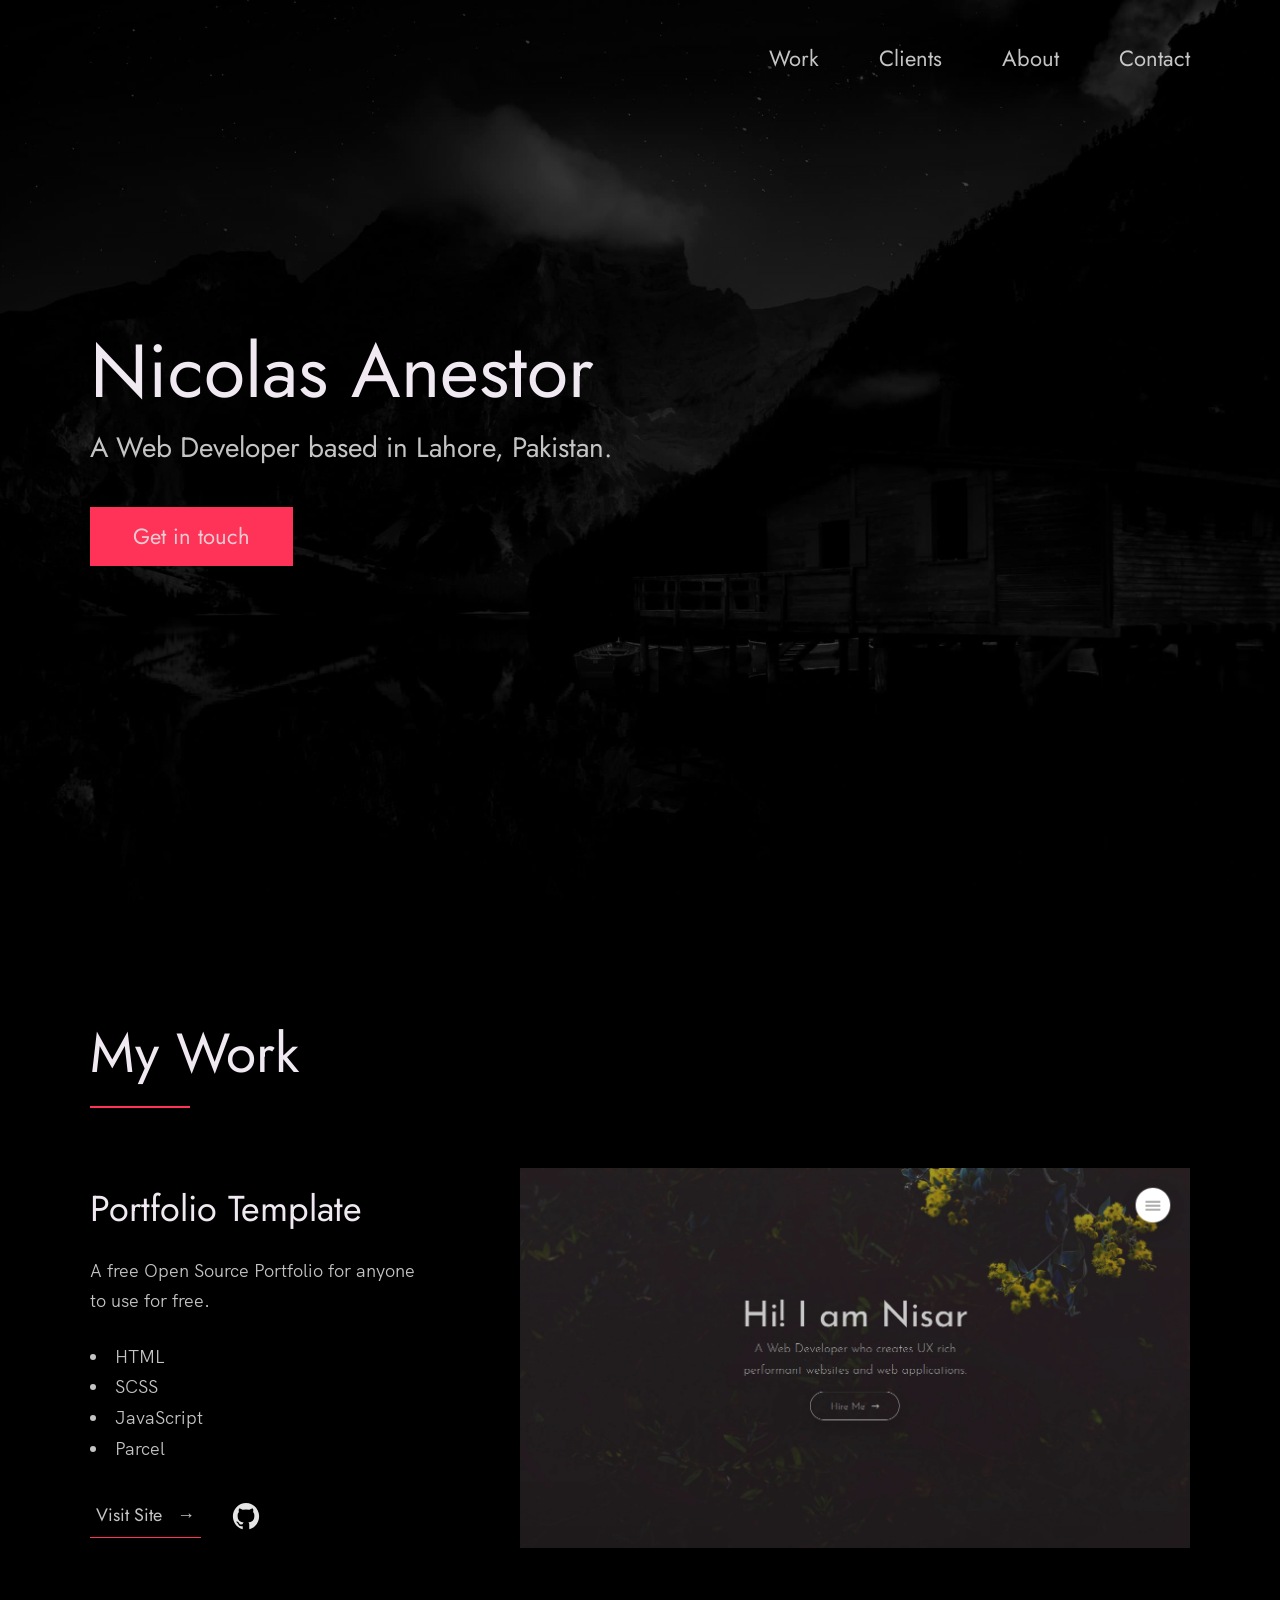
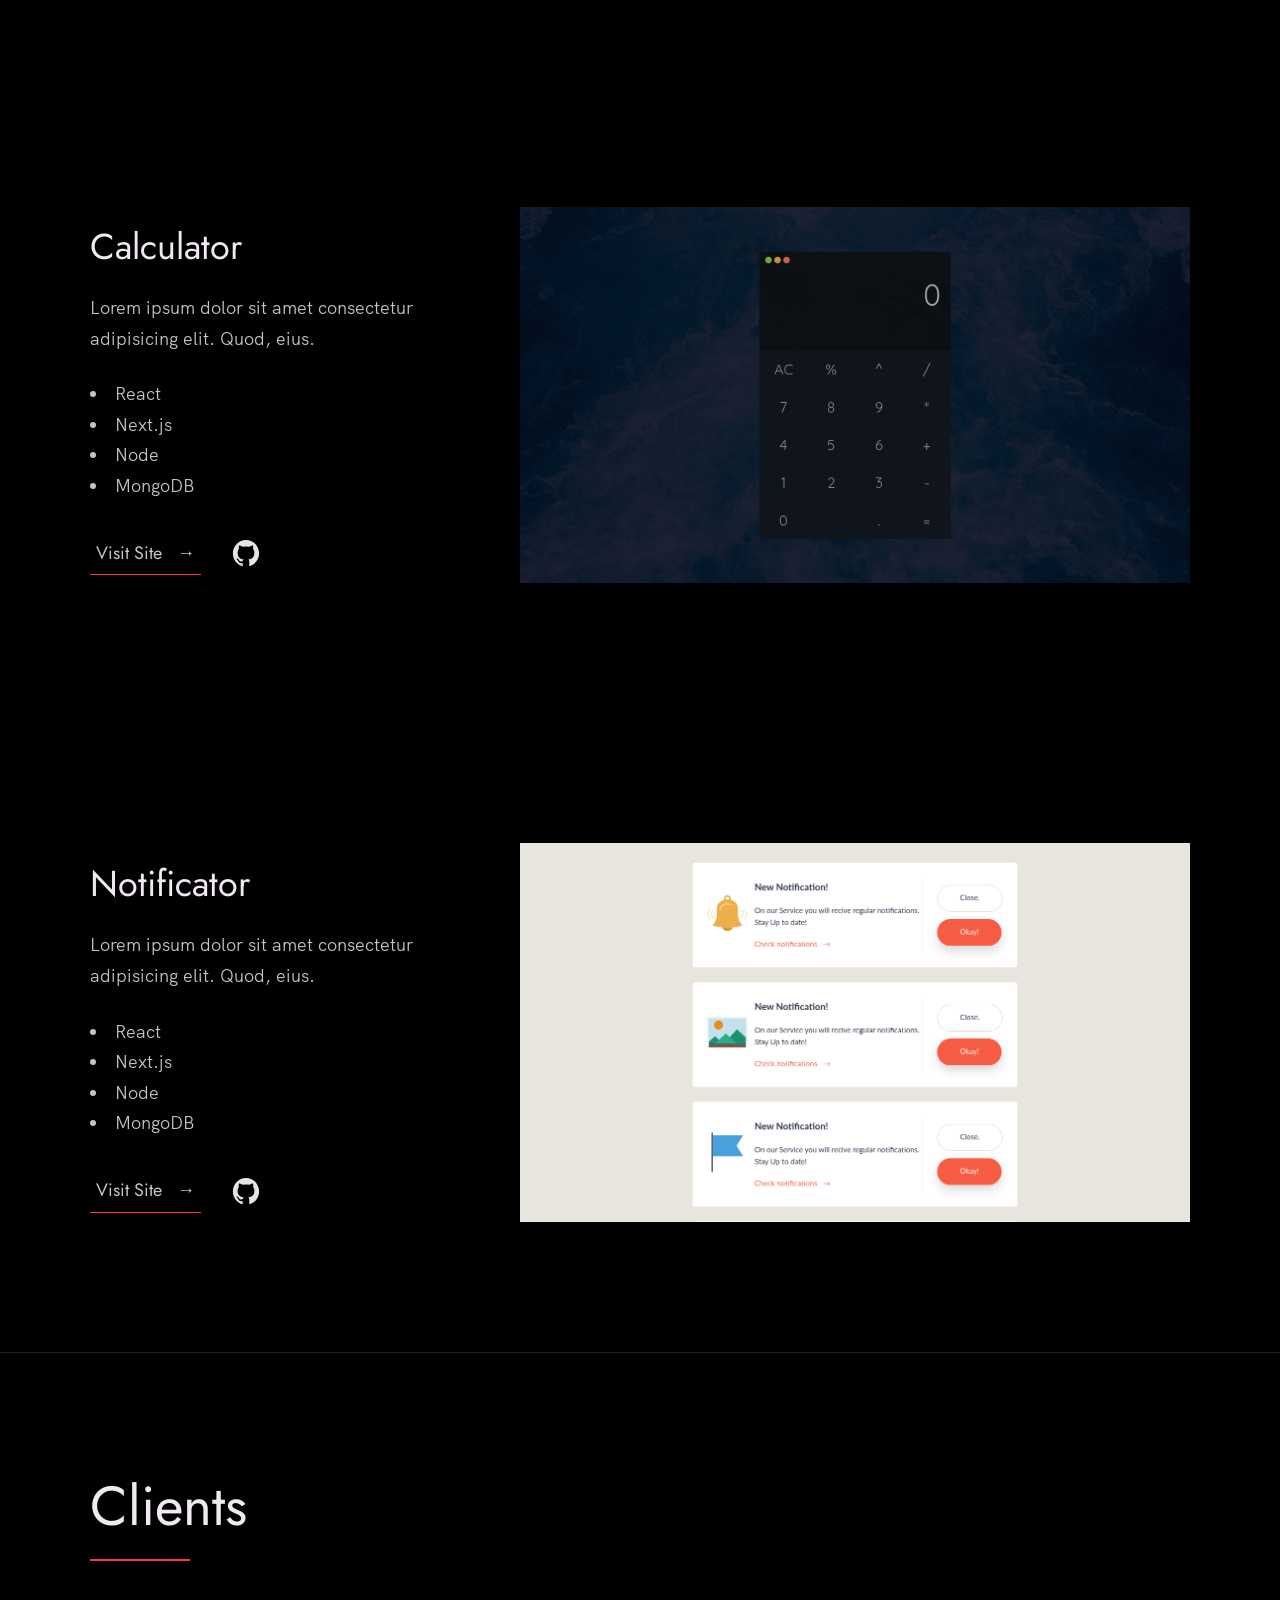
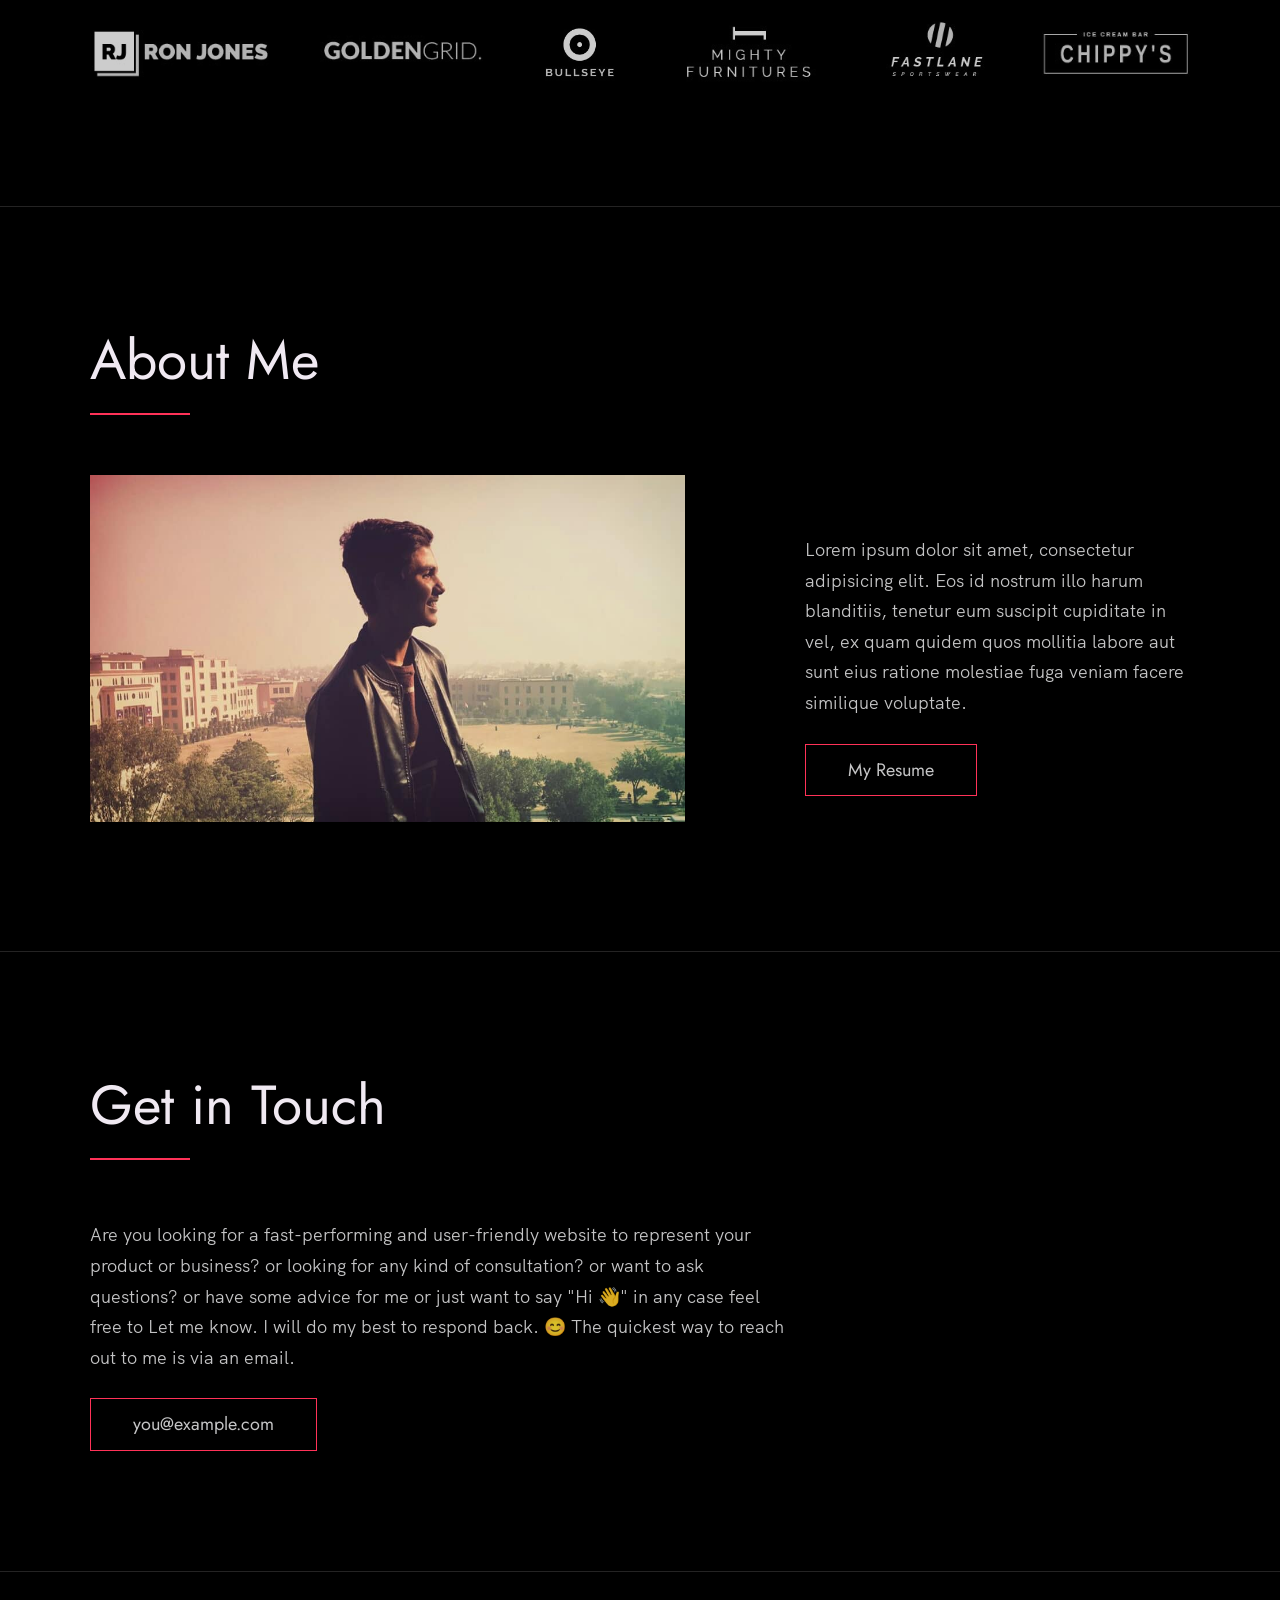
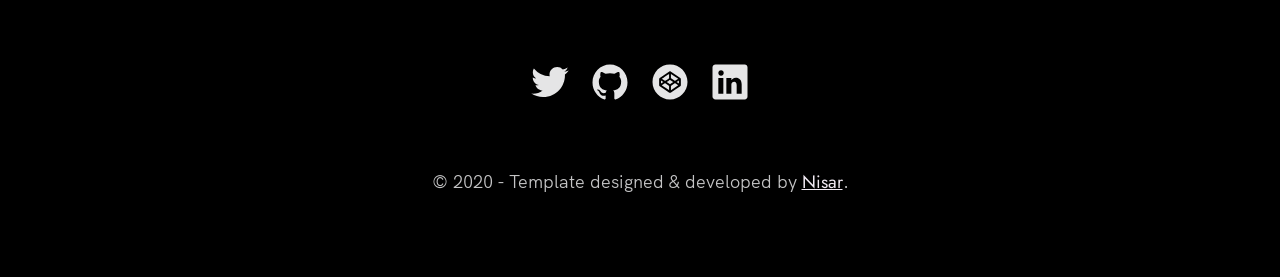
==== index.html @ 04f6dfa4 "Update index.html" ====
<!-- 
  Hello 😊.

  This template is designed and developed by Nisar Hassan Naqvi
  for anyone to use for free or customize the way they like.

  Github Repo: https://github.com/nisarhassan12/portfolio-template/
  My Website: https://nisar.dev

  For business & inquires, contact me => syednisarhassan12@gmail.com
-->

<!--
  Follow the instructions written in comments to create your stunning portfolio
-->

<!DOCTYPE html>
<html lang="en">

<head>
  <meta charset="UTF-8" />
  <meta name="viewport" content="width=device-width, initial-scale=1.0" />
  <link rel="shortcut icon" type="image/png" href="./images/favicon.png" />

  <!-- Put your site title here -->
  <title>
    Nicolas Anestor (AstroFox) | A Web Developer based in Lahore, Pakistan.
  </title>

  <meta name="description" content="Add small description of yourslef.">
  <!-- Add some coding keywords below, Ex: (React, CSS etc) -->
  <meta name="keywords" content="Put your name, skills and some coding keywords" />
  <link rel="stylesheet" href="index.css" />
</head>

<body>

  <!-- ***** Header ***** -->

  <header class="header" role="banner" id="top">
    <div class="row">
      <nav class="nav" role="navigation">
        <ul class="nav__items">
          <li class="nav__item"><a href="#work" class="nav__link">Work</a></li>
          <li class="nav__item"><a href="#clients" class="nav__link">Clients</a></li>
          <li class="nav__item">
            <a href="#about" class="nav__link">About</a>
          </li>
          <li class="nav__item">
            <a href="#contact" class="nav__link">Contact</a>
          </li>
        </ul>
      </nav>
    </div>
    <div class="header__text-box row">
      <div class="header__text">
        <h1 class="heading-primary">
          <!-- Replace the following name with your name -->
          <span>Nicolas Anestor</span>
        </h1>
        <!-- Put a small paragraph about yourself -->
        <p>A Web Developer based in Lahore, Pakistan.</p>
        <a href="#contact" class="btn btn--pink">Get in touch</a>
      </div>
    </div>
  </header>

  <main role="main">

    <!-- ***** Work ***** -->

    <section class="work" id="work">
      <div class="row">
        <h2>My Work</h2>
        <div class="work__boxes">

          <!-- Each div with the work__box class is a project. -->

          <div class="work__box">
            <div class="work__text">
              <h3>Portfolio Template</h3>
              <p>
                A free Open Source Portfolio for anyone to use for free.
              </p>
              <ul class="work__list">
                <li>HTML</li>
                <li>SCSS</li>
                <li>JavaScript</li>
                <li>Parcel</li>
              </ul>

              <div class="work__links">
                <a href="https://nisar.surge.sh" target="_blank" class="link__text">
                  Visit Site <span>&rarr;</span>
                </a>
                <a href="https://github.com/nisarhassan12/portfolio" title="View Source Code" target="_blank">
                  <img src="./images/github.svg" class="work__code" alt="GitHub">
                </a>
              </div>
            </div>
            <div class="work__image-box">
              <img src="./images/project-1.png" class="work__image" alt="Project 1" />
            </div>
          </div>

          <div class="work__box">
            <div class="work__text">
              <h3>Calculator</h3>
              <p>
                Lorem ipsum dolor sit amet consectetur adipisicing elit. Quod,
                eius.
              </p>
              <ul class="work__list">
                <li>React</li>
                <li>Next.js</li>
                <li>Node</li>
                <li>MongoDB</li>
              </ul>

              <div class="work__links">
                <a href="#" class="link__text">
                  Visit Site <span>&rarr;</span>
                </a>
                <a href="#">
                  <img src="./images/github.svg" class="work__code" title="View Source Code" alt="GitHub">
                </a>
              </div>
            </div>
            <div class="work__image-box">
              <img src="./images/project-2.png" class="work__image" alt="Project 1" />
            </div>
          </div>

          <div class="work__box">
            <div class="work__text">
              <h3>Notificator</h3>
              <p>
                Lorem ipsum dolor sit amet consectetur adipisicing elit. Quod,
                eius.
              </p>
              <ul class="work__list">
                <li>React</li>
                <li>Next.js</li>
                <li>Node</li>
                <li>MongoDB</li>
              </ul>

              <div class="work__links">
                <a href="#" class="link__text">
                  Visit Site <span>&rarr;</span>
                </a>
                <a href="#">
                  <img src="./images/github.svg" class="work__code" title="View Source Code" alt="GitHub">
                </a>
              </div>
            </div>
            <div class="work__image-box">
              <img src="./images/project-3.png" class="work__image" alt="Project 3" />
            </div>
          </div>
        </div>
      </div>
    </section>

    <!-- ***** Clients ***** -->

    <section class="client" id="clients">
      <div class="row">
        <h2>Clients</h2>
        <div class="client__logos">
          <!-- Add logos of the clients or companies you'have worked with. -->
          <img src="./images/ronjones.png" class="client__logo" alt="Company 2" />
          <img src="./images/goldengrid.png" class="client__logo" alt="Company 3" />
          <img src="./images/bullseye.png" class="client__logo" alt="Company 1" />
          <img src="./images/mighty-furnitures.png" class="client__logo" alt="Company 1" />
          <img src="./images/fastlane.png" class="client__logo" alt="Company 3" />
          <img src="./images/chippy.png" class="client__logo" alt="Company 1" />
        </div>
      </div>
    </section>

    <!-- ***** About ***** -->

    <section class="about" id="about">
      <div class="row">
        <h2>About Me</h2>
        <div class="about__content">
          <div class="about__text">
            <!-- Replace the below paragraph with info about yourself -->
            <p>
              Lorem ipsum dolor sit amet, consectetur adipisicing elit. Eos id
              nostrum illo harum blanditiis, tenetur eum suscipit cupiditate
              in vel, ex quam quidem quos mollitia labore aut sunt eius
              ratione molestiae fuga veniam facere similique voluptate.
            </p>
            <!-- Provide a link to your resume -->
            <a href="#" class="btn">My Resume</a>
          </div>

          <div class="about__photo-container">
            <!-- Add a nice photo of yourself -->
            <img class="about__photo" src="./images/syed-ali-hussnain.jpg" alt="" />
          </div>
        </div>
      </div>
    </section>
  </main>

  <!-- ***** Contact ***** -->

  <section class="contact" id="contact">
    <div class="row">
      <h2>Get in Touch</h2>
      <div class="contact__info">
        <p>
          Are you looking for a fast-performing and user-friendly website to
          represent your product or business? or looking for any kind of
          consultation? or want to ask questions? or have some advice for me
          or just want to say "Hi 👋" in any case feel free to Let me know. I
          will do my best to respond back. 😊 The quickest way to reach out to
          me is via an email.
        </p>
        <!-- Replace the email with yours -->
        <a href="mailto:you@example.com" class="btn">you@example.com</a>
      </div>
    </div>
  </section>

  <!-- ***** Footer ***** -->

  <footer role="contentinfo" class="footer">
    <div class="row">
      <!-- Update the links to point to your accounts -->
      <ul class="footer__social-links">
        <li class="footer__social-link-item">
          <a href="https://twitter.com/nisarhassan12/" title="Link to Twitter Profile">
            <img src="./images/twitter.svg" class="footer__social-image" alt="Twitter">
          </a>
        </li>
        <li class="footer__social-link-item">
          <a href="https://github.com/nisarhassan12/" title="Link to Github Profile">
            <img src="./images/github.svg" class="footer__social-image" alt="Github">
          </a>
        </li>
        <li class="footer__social-link-item">
          <a href="https://codepen.io/nisar_hassan" title="Link to Codepen Profile">
            <img src="./images/codepen.svg" class="footer__social-image" alt="Codepen">
          </a>
        </li>
        <li class="footer__social-link-item">
          <a href=https://www.linkedin.com/in/nisar-hassan-naqvi-413466199/">
            <img src="./images/linkedin.svg" title="Link to Linkedin Profile" class="footer__social-image" alt="Linkedin">
          </a>
        </li>
      </ul>

      <!-- If you give me some credit by keeping the below paragraph, will be huge for me 😊 Thanks. -->
      <p>
        &copy; 2020 - Template designed & developed by <a href="https://nisar.dev" class="link">Nisar</a>.
      </p>
      <div class="footer__github-buttons">
        <iframe
          src="https://ghbtns.com/github-btn.html?user=nisarhassan12&repo=portfolio-template&type=watch&count=true"
          frameborder="0" scrolling="0" width="170" height="20" title="Watch Portfolio Template on GitHub">
        </iframe>
      </div>
    </div>
  </footer>

  <a href="#top" class="back-to-top" title="Back to Top">
    <img src="./images/arrow-up.svg" alt="Back to Top" class="back-to-top__image"/>
  </a>
  <script src="./index.js"></script>
</body>

</html>
---- index.css ----
/* --------------------------------------- */
/* ----- Basic Setup ----- */
/* --------------------------------------- */

@font-face {
    font-family: 'Hk Grotesk';
    font-style: normal;
    font-weight: 400;
    src: url('./fonts/HKGrotesk-Regular.woff') format('woff');
}

@font-face {
    font-family: 'Jost';
    font-style: normal;
    font-weight: 400;
    src: url('./fonts/Jost-Regular.ttf') format('woff');
}

* {
    margin: 0;
    padding: 0;
    box-sizing: inherit;
}

:root {
    --font-size-small: 1.8rem;
    --font-size-normal: 2.2rem;
    --font-size-medium: 2.8rem;
    --font-size-medium-1: 3.6rem;
    --font-size-large: 5.5rem;
    --font-size-huge: 7.5rem;
    --font-stack: 'Hk Grotesk', sans-serif;

    --line-height-normal: 1.7;
    --line-height-small: 1.2;

    --black: #000;
    --pink: #ff3258;
    --white: #f0e9f2;
    --white-1: #e5e5e6da;


    --container-max-width: 1180px;
    --container-normal-width: 800px;
    --container-medium-width: 700px; 
    --container-small-width: 500px;

    --gutter-huge: 12rem;
    --gutter-medium: 6rem;
    --gutter-normal: 3rem;
    --gutter-small-1: 2.5rem;
    --gutter-small: 2rem;

    --border-light: 1px solid rgb(36, 35, 35);
}

html {
    font-size: 62.5%; /* (16/10)*100 = 62.5% => 1rem = 10px */
    box-sizing: border-box;
    scroll-behavior: smooth;
}

@media(max-width: 1000px) {
    html {
        font-size: 52%;
    }
}

body {
    font-size: var(--font-size-small);
    font-family: var(--font-stack);
    font-weight: 400;
    color: var(--white-1);
    line-height: var(--line-height-normal);
    background: var(--black);
    overflow-x: hidden;
}

.row {
    max-width: var(--container-max-width);
    margin: 0 auto;
}

@media(max-width: 1340px) {
    .row {
        max-width: 1100px;
    }
}

@media(max-width: 1240px) {
    .row {
        padding: 0 var(--gutter-medium);
    }
}

@media(max-width: 600px) {
    .row {
        padding: 0 var(--gutter-normal);
    }
}

@media(max-width: 600px) {
    .row {
        padding: 0 var(--gutter-small);
    }
}

section {
    padding: var(--gutter-huge) 0;
    border-bottom: var(--border-light);
}

img {
    object-fit: contain;
    max-width: 100%;
}

/* --------------------------------------- */
/* ----- Headlines and Paragraphs ----- */
/* --------------------------------------- */

h1,
h2,
h3 {
    font-family: 'Jost', sans-serif;
    font-weight: 400;
    line-height: var(--line-height-small);
    color: var(--white);
}

.heading-primary {
    line-height: 1;
    font-size: var(--font-size-huge);
    font-weight: 400;
}

@media(max-width: 900px) {
    .heading-primary {
        font-size: 6.5rem;
    }
}

h2 {
    font-size: var(--font-size-large);
    margin-bottom: var(--gutter-medium);
}

h2::after {
    content: '';
    display: block;
    height: 2px;
    width: 10rem;
    background: var(--pink);
    margin: var(--gutter-small) 0;
}

h3 {
    font-size: var(--font-size-medium-1);
    margin-bottom: var(--gutter-small);
}

@media(max-width: 500px) {
    .heading-primary {
        font-size: var(--font-size-large);
    }

    h2 {
        font-size: var(--font-size-medium-1);
    }

    h3 {
        font-size: var(--font-size-medium);
    }
}

p {
    margin: var(--gutter-small-1) 0;
}

@media(max-width: 900px) {
    p { 
        max-width: var(--container-small-width);
    }
}

/* --------------------------------------- */
/* ----- Buttons and Links ----- */
/* --------------------------------------- */

a {
    color: var(--white);
    font-weight: 400;
    font-family: 'Jost', sans-serif;
    transition: all .2s;
    outline: 2px solid transparent;
}

::-moz-focus-inner {
    border: 0;
}

button:focus,
a:focus {
    outline: 2px solid var(--pink);
}

body:not(.user-is-tabbing) button:focus,
body:not(.user-is-tabbing) a:focus {
    outline: none;
}

.link:hover {
    color: var(--pink);
}

.btn {
    position: relative;
    display: inline-block;
    padding: 1rem 4.2rem;
    text-decoration: none;
    color: inherit;
    border: 1px solid  var(--pink);
    font-weight: 400;
}

.btn:focus {
    outline: none;
}

.btn::after {
    content: '';
    display: block;
    position: absolute;
    top: 0;
    left: 0;
    right: 100%;
    background: var(--white);
    height: 100%;
    z-index: -1;
    transition: all 0.2s cubic-bezier(1, 0.68, 0.16, 0.9);
}

.btn:hover::after,
.btn:focus::after {
    right: 0;
    background: var(--pink);
}

.btn--pink {
    background: var(--pink);
    transition: all 0.2s;
}

.btn--pink::after {
    display: none;
}

.btn--pink:hover,
.btn--pink:focus {
    background: transparent;
}

.link__text {
    position: relative;
    display: inline-block;
    padding: .6rem;
    color: inherit;
    text-decoration: none;
    border-bottom: 1px solid var(--pink);
}

.link__text::after {
    content: '';
    display: block;
    position: absolute;
    top: 0;
    left: 0;
    right: 100%;
    background: var(--white);
    height: 100%;
    z-index: -1;
    transition: all 0.2s cubic-bezier(1, 0.68, 0.16, 0.9);
}

.link__text:focus {
    outline: none;
}

.link__text:hover::after,
.link__text:focus:after {
    right: 0;
    background: var(--pink);
}

.link__text span {
    padding-left: 1rem;
    font-family: sans-serif;
}

/* ----- Back to Top ----- */

.back-to-top {
    position: fixed;
    bottom: 4rem;
    right: 4rem;
    display: flex;
    justify-content: center;
    align-items: center;
    height: 5.5rem;
    width: 5.5rem;
    background-color: var(--pink);
    border-radius: 50%;
    z-index: 10;
    visibility: hidden;
    transition: all .4s;
}

.back-to-top__image {
    height: 70%;
}

@media(max-width: 900px) {
    .back-to-top {
        right: 2rem;
    }
}

@media(max-width: 500px) {
    .back-to-top {
        right: 1rem;
    }
}

/* --------------------------------------- */
/* ----- Navigation ----- */
/* --------------------------------------- */

.nav {
    display: flex;
    justify-content: flex-end;
    padding: var(--gutter-normal) 0;
}

.nav__items {
    display: flex;
    list-style: none;
}

.nav__item:not(:last-child) {
    margin-right: var(--gutter-medium);
}

@media(max-width: 500px) {
    .nav {
        justify-content: center;
    }
}

@media(max-width: 400px) {
    .nav__item:not(:last-child) {
        margin-right: var(--gutter-normal);
    }
}

@media(max-width: 300px) {
    .nav {
        font-size: var(--font-size-small);
    }
}

.nav__link {
    position: relative;
    display: inline-block;
    padding: 1rem 0;
    text-decoration: none;
    color: inherit;
    transition: all .2s;
}

.nav__link::after {
    content: '';
    position: absolute;
    bottom: 0;
    left: 0;
    right: 100%;
    display: inline-block;
    height: 1rem;
    background: var(--white);
    transition: all 0.25s cubic-bezier(1, 0.68, 0.16, 0.9);
}

.nav__link:hover {
    color: var(--pink);
}

.nav__link:hover::after {
    right: 0;
    height: 2px;
    background: var(--pink);
}

/* --------------------------------------- */
/* ----- Header ----- */
/* --------------------------------------- */

.header {
    background: linear-gradient(rgba(0,0,0, .1), rgba(0,0,0, .4)), 
        url('./images/header.jpg');
    height: 100vh;
    background-size: cover;
    background-position: center;
    background-attachment: fixed;
    font-size: var(--font-size-normal);
}

.header__text {
    position: absolute;
    top: 50%;
    transform: translateY(-50%);
}

.header__text p {
    margin: 1.5rem 0 3.5rem;
    max-width: var(--container-medium-width);
    font-family: 'Jost', sans-serif;
    font-size: var(--font-size-medium);
}

@media(max-width: 500px) {
    .header {
        text-align: center;
    }

    .header__text p {
        transform: scale(.8);
    }
}

/* --------------------------------------- */
/* ----- Work ----- */
/* --------------------------------------- */

.work__box {
    display: flex;
    align-items: center;
}

@media(max-width: 900px) {
    .work__box {
        align-items: initial;
        flex-direction: column-reverse;
    }
}

.work__box:not(:last-child) {
    margin-bottom: 25rem;
}

@media(max-width: 500px) {
    .work__box:not(:last-child) {
        margin-bottom: 20rem;
    }
}

.work__links {
    display: flex;
    align-items: center;
}

.work__text {
    flex: 0 0 30%;
}

.work__list {
    /* list-style-type: square; */
    list-style-position: inside;
    margin-bottom: var(--gutter-normal);
}

.work__code {
    display: block;
    height: 3rem;
    margin-left: var(--gutter-normal);
    transition: all .3s;
}

.work__code:hover {
    transform: scale(1.2);
}

.work__image-box {
    margin-bottom: var(--gutter-normal);
}

@media(min-width: 901px) {
    .work__image-box {
        flex: 1;
        margin: 0 0 0 10rem;
    }
}

@media(max-width: 900px) {
    .work__code {
        height: 4rem;
    }
}

/* --------------------------------------- */
/* ----- Clients ----- */
/* --------------------------------------- */

.client__logos {
    display: flex;
    justify-content: space-between;
    filter: invert(100%) grayscale(100%) opacity(.8);
}

.client__logo {
    height: 6.5rem;
    max-width: 18rem;
}

@media(max-width: 1240px) {
    .client__logos {
        overflow-x: scroll;
        padding: var(--gutter-normal);
    }

    .client__logo:not(:last-of-type) {
        margin-right: var(--gutter-medium);
    }
}

/* --------------------------------------- */
/* ----- About ----- */
/* --------------------------------------- */

.about__content {
    display: flex;
    flex-direction: row-reverse;
    align-items: center;
}

@media(max-width: 900px) {
    .about__content {
        flex-direction: column-reverse;
        align-items: initial;
    }
}

.about__photo-container {
    margin-bottom: var(--gutter-normal);
}

@media(min-width: 901px) {
    .about__text {
        flex: 0 0 35%;
    }
    
    .about__photo-container {
        flex: 1;
        margin: 0 var(--gutter-huge) 0 0;
    }
}

/* --------------------------------------- */
/* ----- Contact ----- */
/* --------------------------------------- */

.contact__info {
    max-width: var(--container-medium-width);
}

/* --------------------------------------- */
/* ----- Footer ----- */
/* --------------------------------------- */

.footer {
    text-align: center;
    padding: var(--gutter-medium) 0 var(--gutter-normal);
}

.footer__social-links {
    display: flex;
    justify-content: center;
    padding: var(--gutter-normal) 0;
    list-style: none;
}

.footer__social-link-item:not(:last-of-type) {
    margin-right: var(--gutter-small);
}

.footer__social-image {
    height: 4rem;
}

.footer__github-buttons {
    display: flex;
    justify-content: center;
}

.footer__github-buttons iframe {
    height: 2.5rem;
    width: 84px;
    transform: translateY(3px);
}

@media(max-width: 500px) {
    .footer {
        padding: var(--gutter-medium) 0;
    } 
}
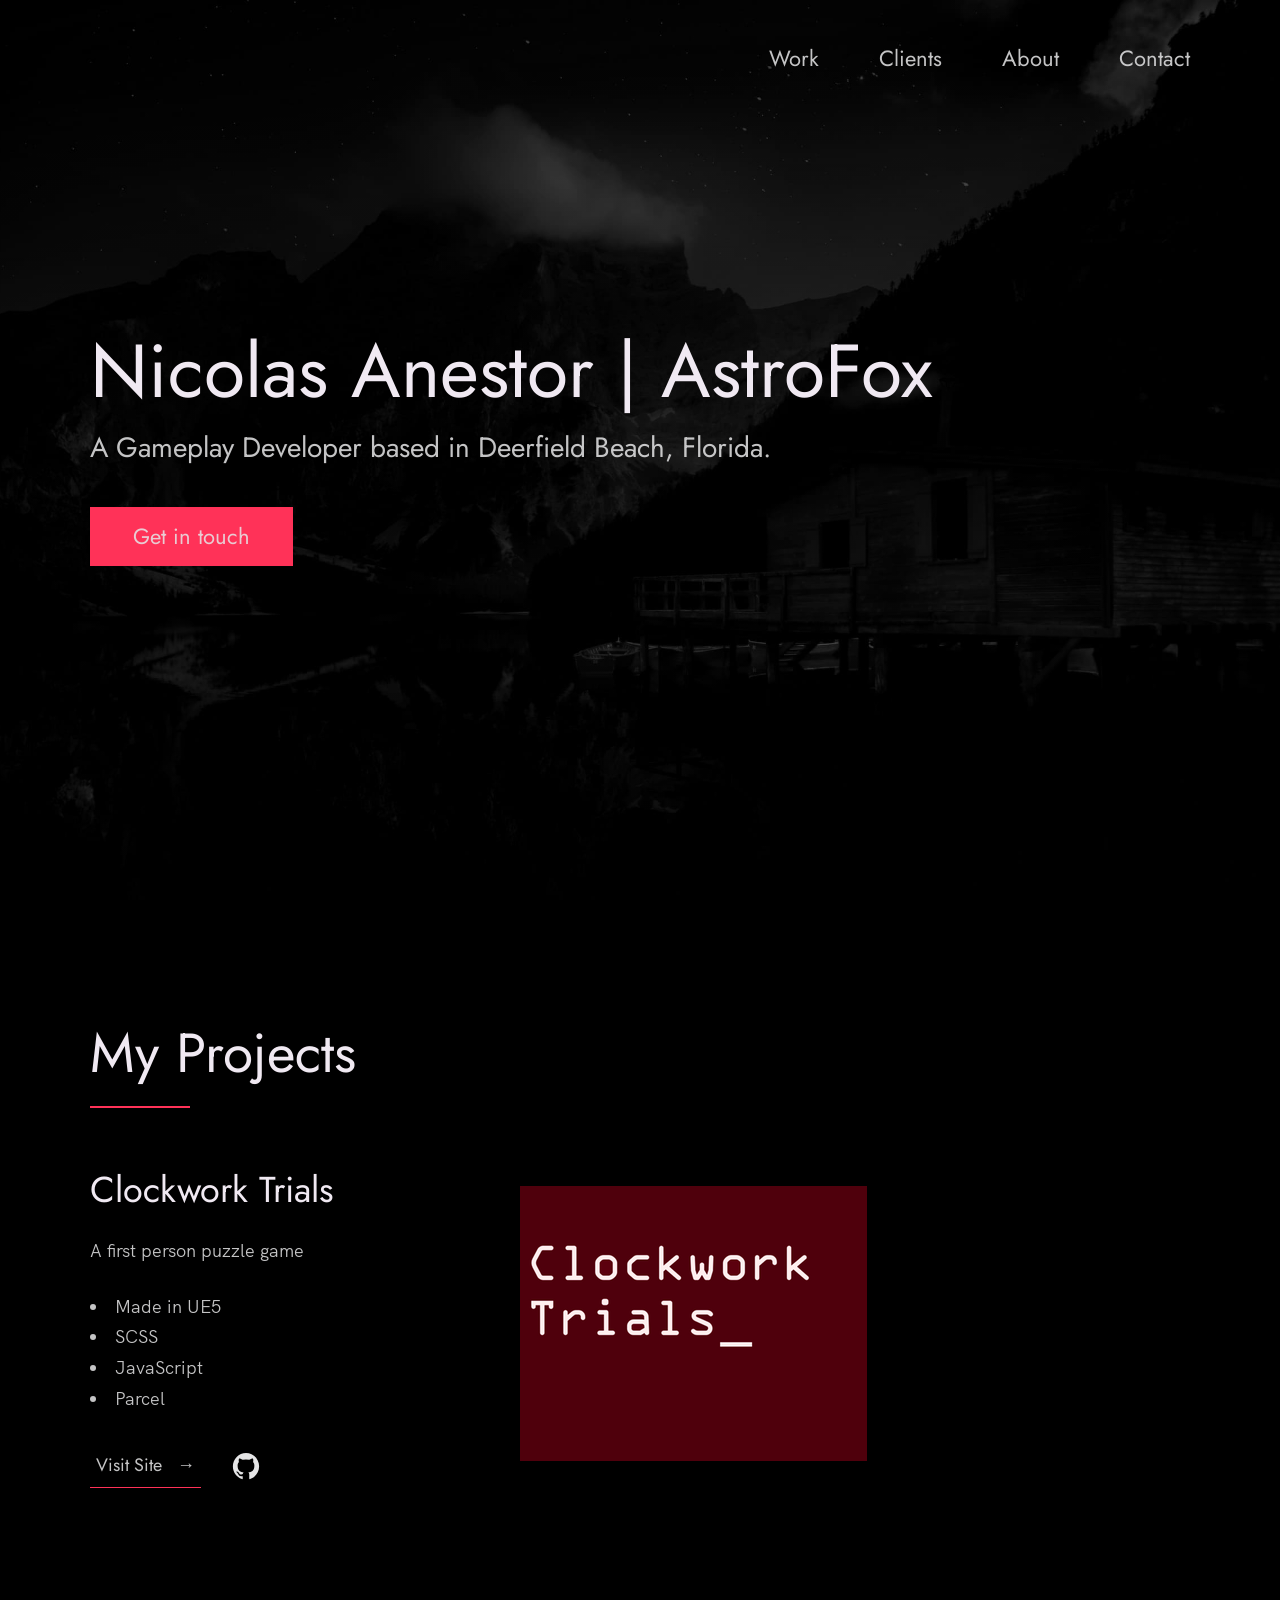
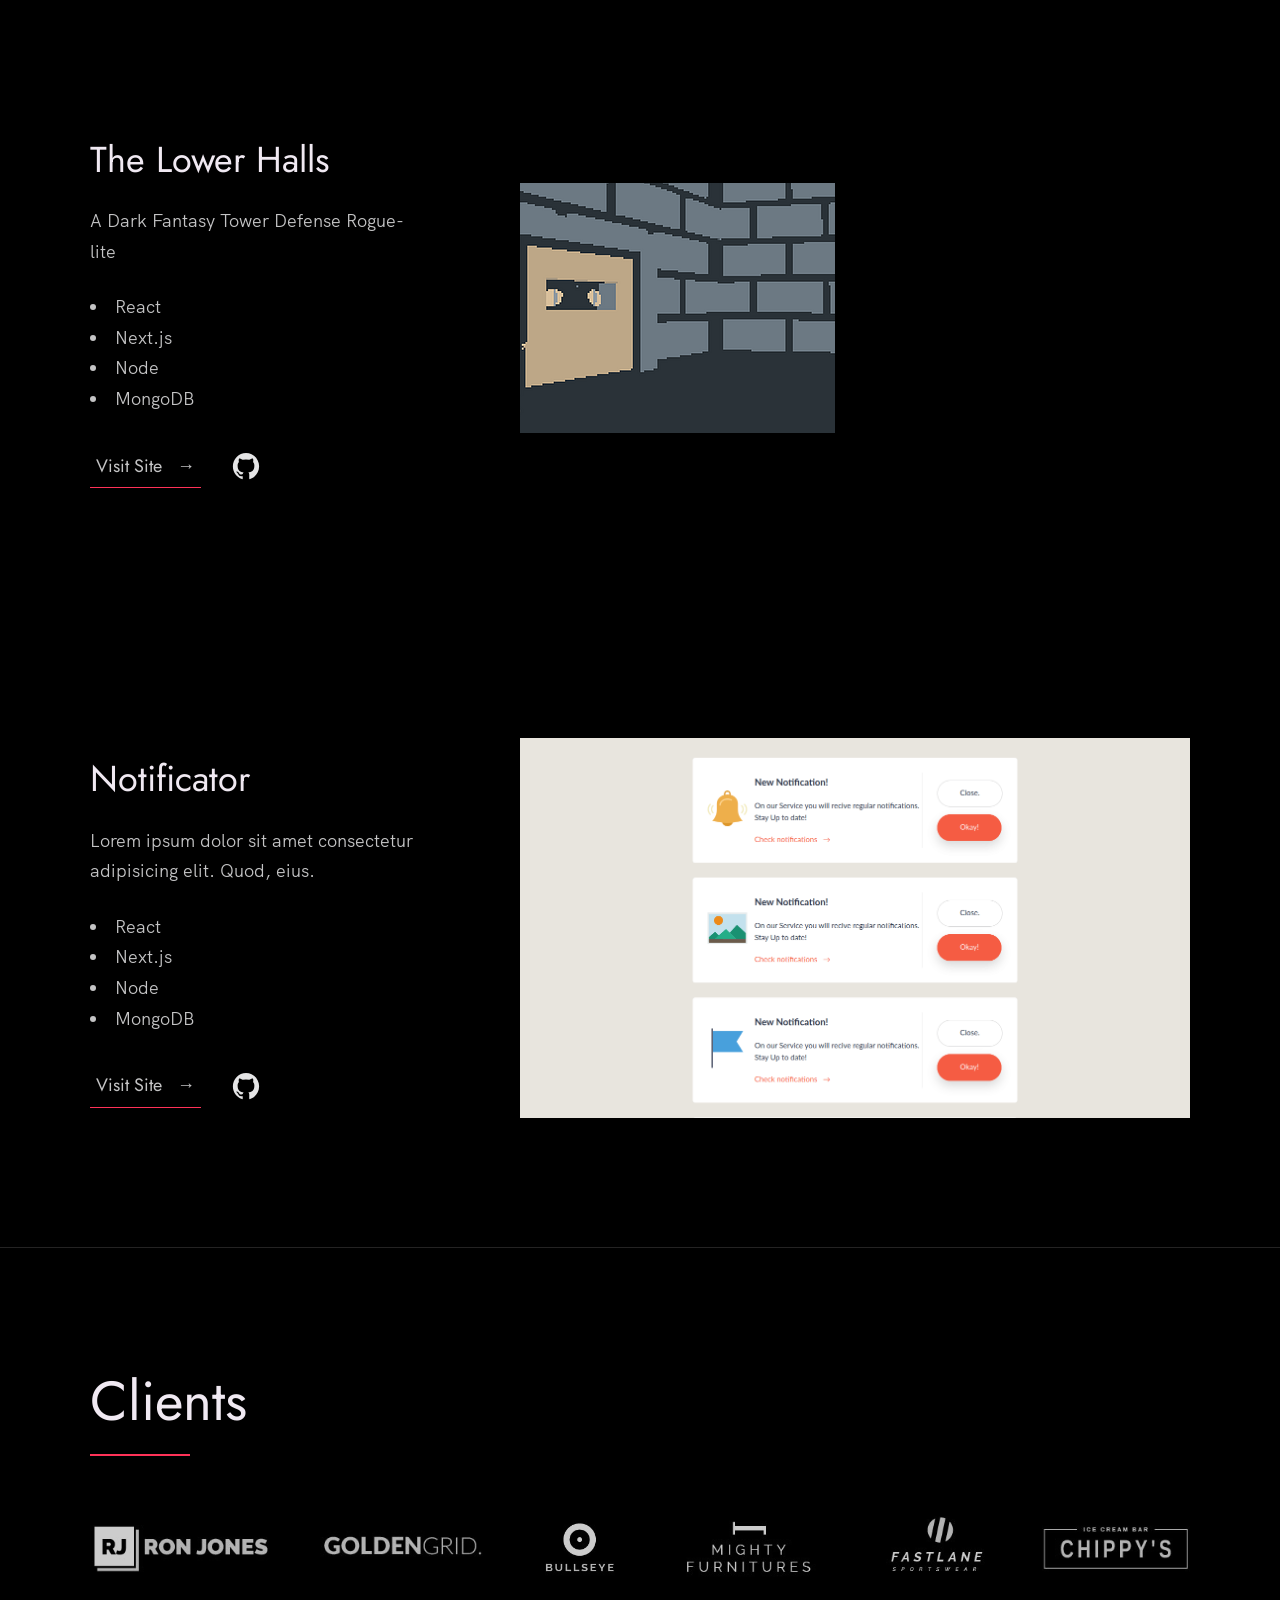
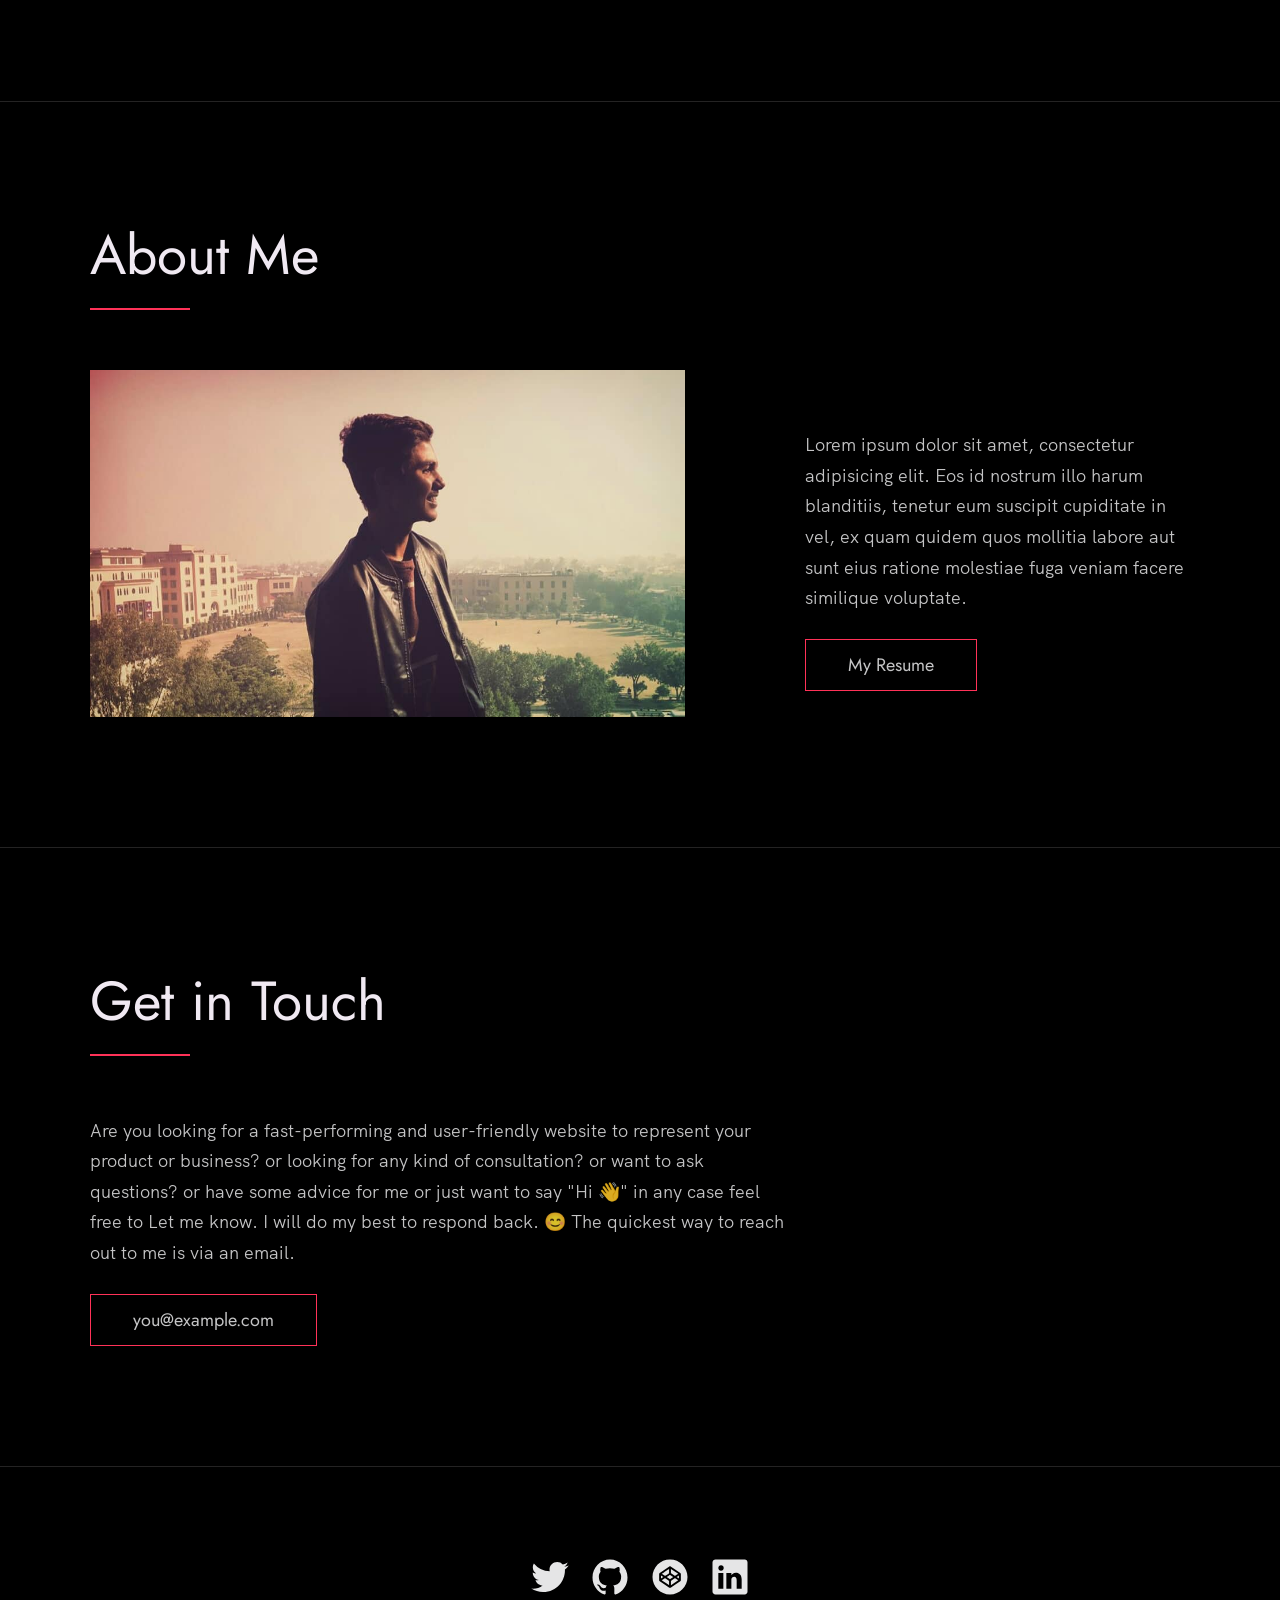
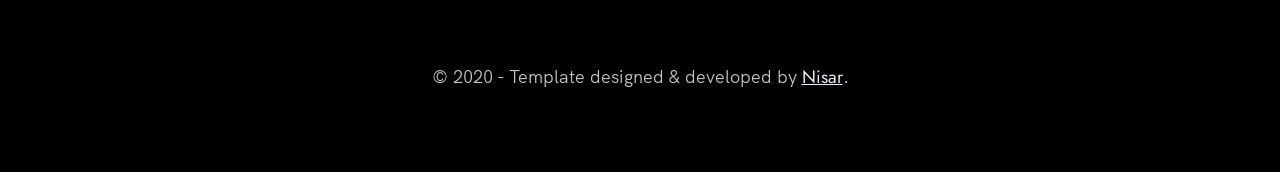
==== commit dd3b63fa: "Clockwork Trials and Lower Halls" ====
--- a/index.html
+++ b/index.html
@@ -56,10 +56,10 @@
       <div class="header__text">
         <h1 class="heading-primary">
           <!-- Replace the following name with your name -->
-          <span>Nicolas Anestor</span>
+          <span>Nicolas Anestor | AstroFox</span>
         </h1>
         <!-- Put a small paragraph about yourself -->
-        <p>A Web Developer based in Lahore, Pakistan.</p>
+        <p>A Gameplay Developer based in Deerfield Beach, Florida.</p>
         <a href="#contact" class="btn btn--pink">Get in touch</a>
       </div>
     </div>
@@ -71,44 +71,43 @@
 
     <section class="work" id="work">
       <div class="row">
-        <h2>My Work</h2>
+        <h2>My Projects</h2>
         <div class="work__boxes">
 
           <!-- Each div with the work__box class is a project. -->
 
           <div class="work__box">
             <div class="work__text">
-              <h3>Portfolio Template</h3>
+              <h3>Clockwork Trials</h3>
               <p>
-                A free Open Source Portfolio for anyone to use for free.
+                A first person puzzle game
               </p>
               <ul class="work__list">
-                <li>HTML</li>
+                <li>Made in UE5</li>
                 <li>SCSS</li>
                 <li>JavaScript</li>
                 <li>Parcel</li>
               </ul>
 
               <div class="work__links">
-                <a href="https://nisar.surge.sh" target="_blank" class="link__text">
+                <a href="https://keithjanish04.itch.io/clockwork-trials" target="_blank" class="link__text">
                   Visit Site <span>&rarr;</span>
                 </a>
-                <a href="https://github.com/nisarhassan12/portfolio" title="View Source Code" target="_blank">
+                <a href="https://keithjanish04.itch.io/clockwork-trials" title="View Source Code" target="_blank">
                   <img src="./images/github.svg" class="work__code" alt="GitHub">
                 </a>
               </div>
             </div>
             <div class="work__image-box">
-              <img src="./images/project-1.png" class="work__image" alt="Project 1" />
+              <img src="./images/ClockworkTrialsLogo.png" class="work__image" alt="Project 1" />
             </div>
           </div>
 
           <div class="work__box">
             <div class="work__text">
-              <h3>Calculator</h3>
+              <h3>The Lower Halls</h3>
               <p>
-                Lorem ipsum dolor sit amet consectetur adipisicing elit. Quod,
-                eius.
+                A Dark Fantasy Tower Defense Rogue-lite
               </p>
               <ul class="work__list">
                 <li>React</li>
@@ -118,7 +117,7 @@
               </ul>
 
               <div class="work__links">
-                <a href="#" class="link__text">
+                <a href="https://keithjanish04.itch.io/the-lower-halls" class="link__text">
                   Visit Site <span>&rarr;</span>
                 </a>
                 <a href="#">
@@ -127,7 +126,7 @@
               </div>
             </div>
             <div class="work__image-box">
-              <img src="./images/project-2.png" class="work__image" alt="Project 1" />
+              <img src="./images/TheLowerHalls.png" class="work__image" alt="Project 1" />
             </div>
           </div>
 
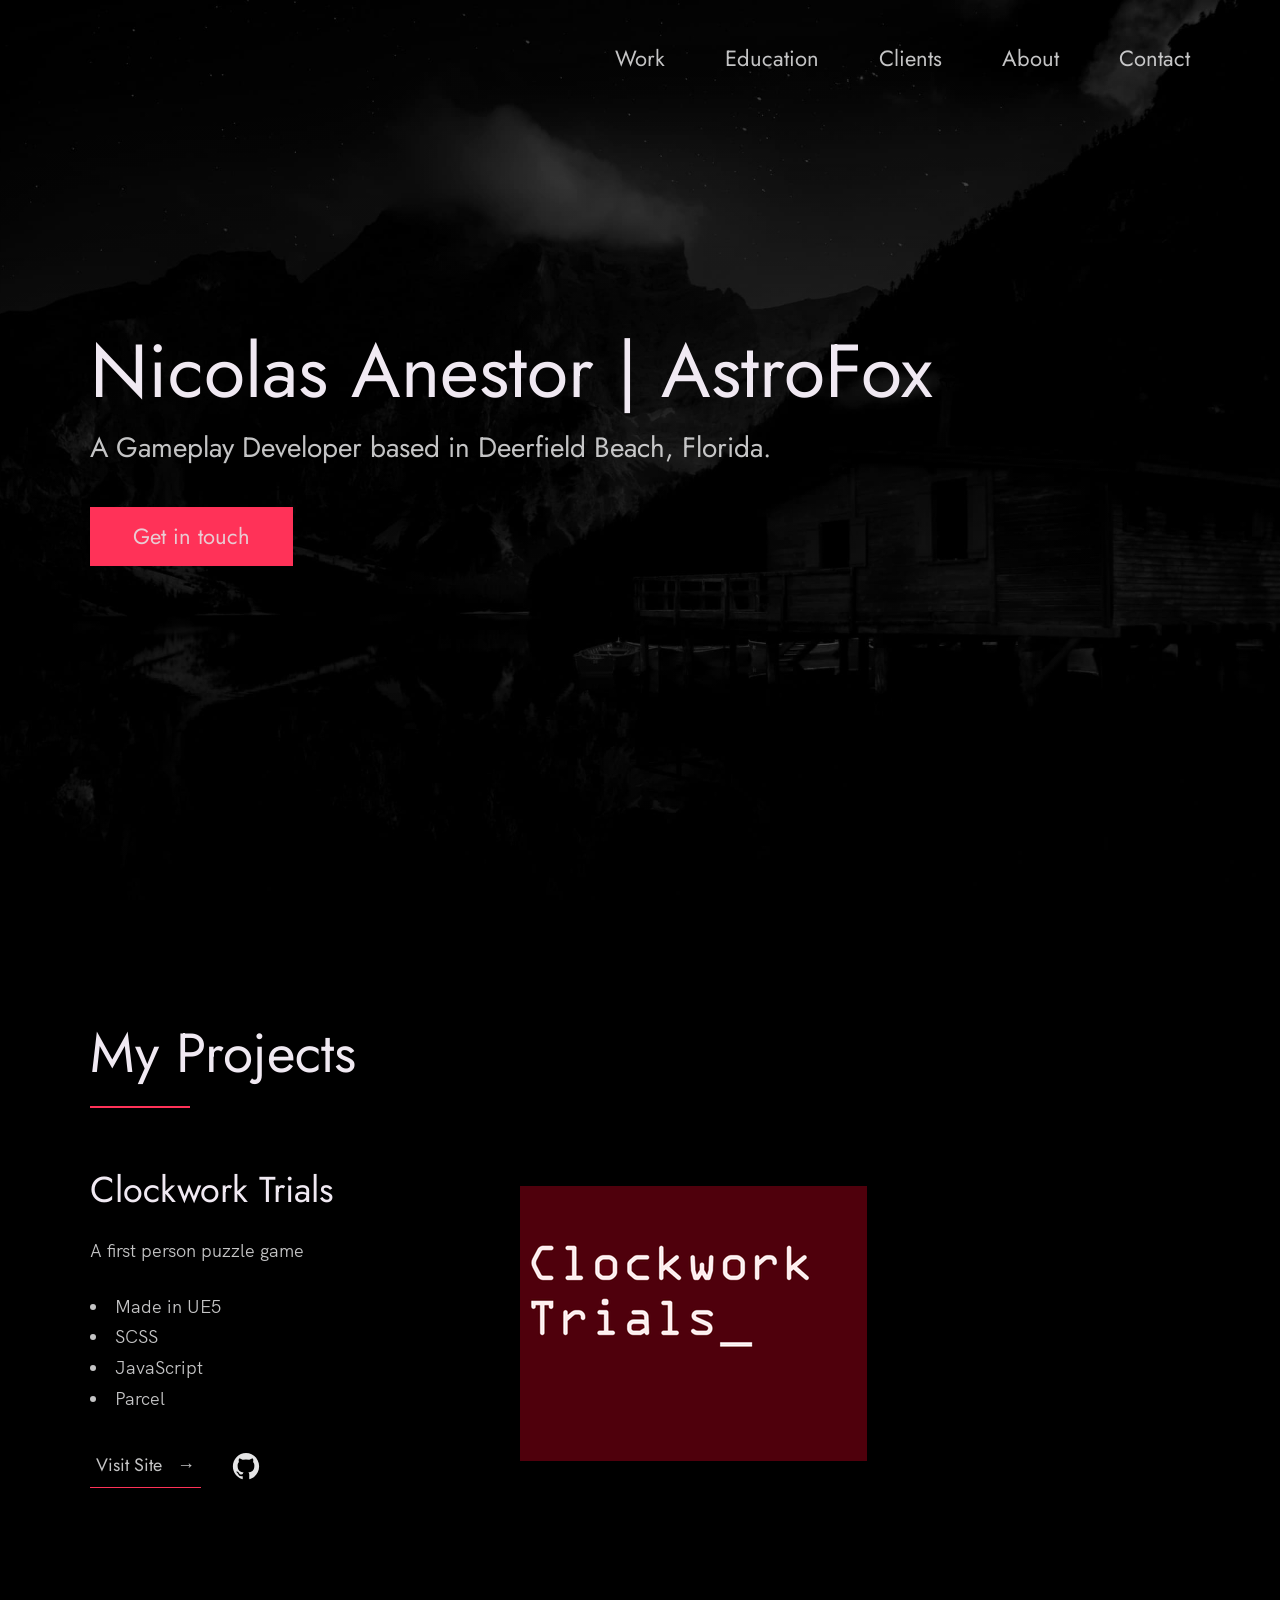
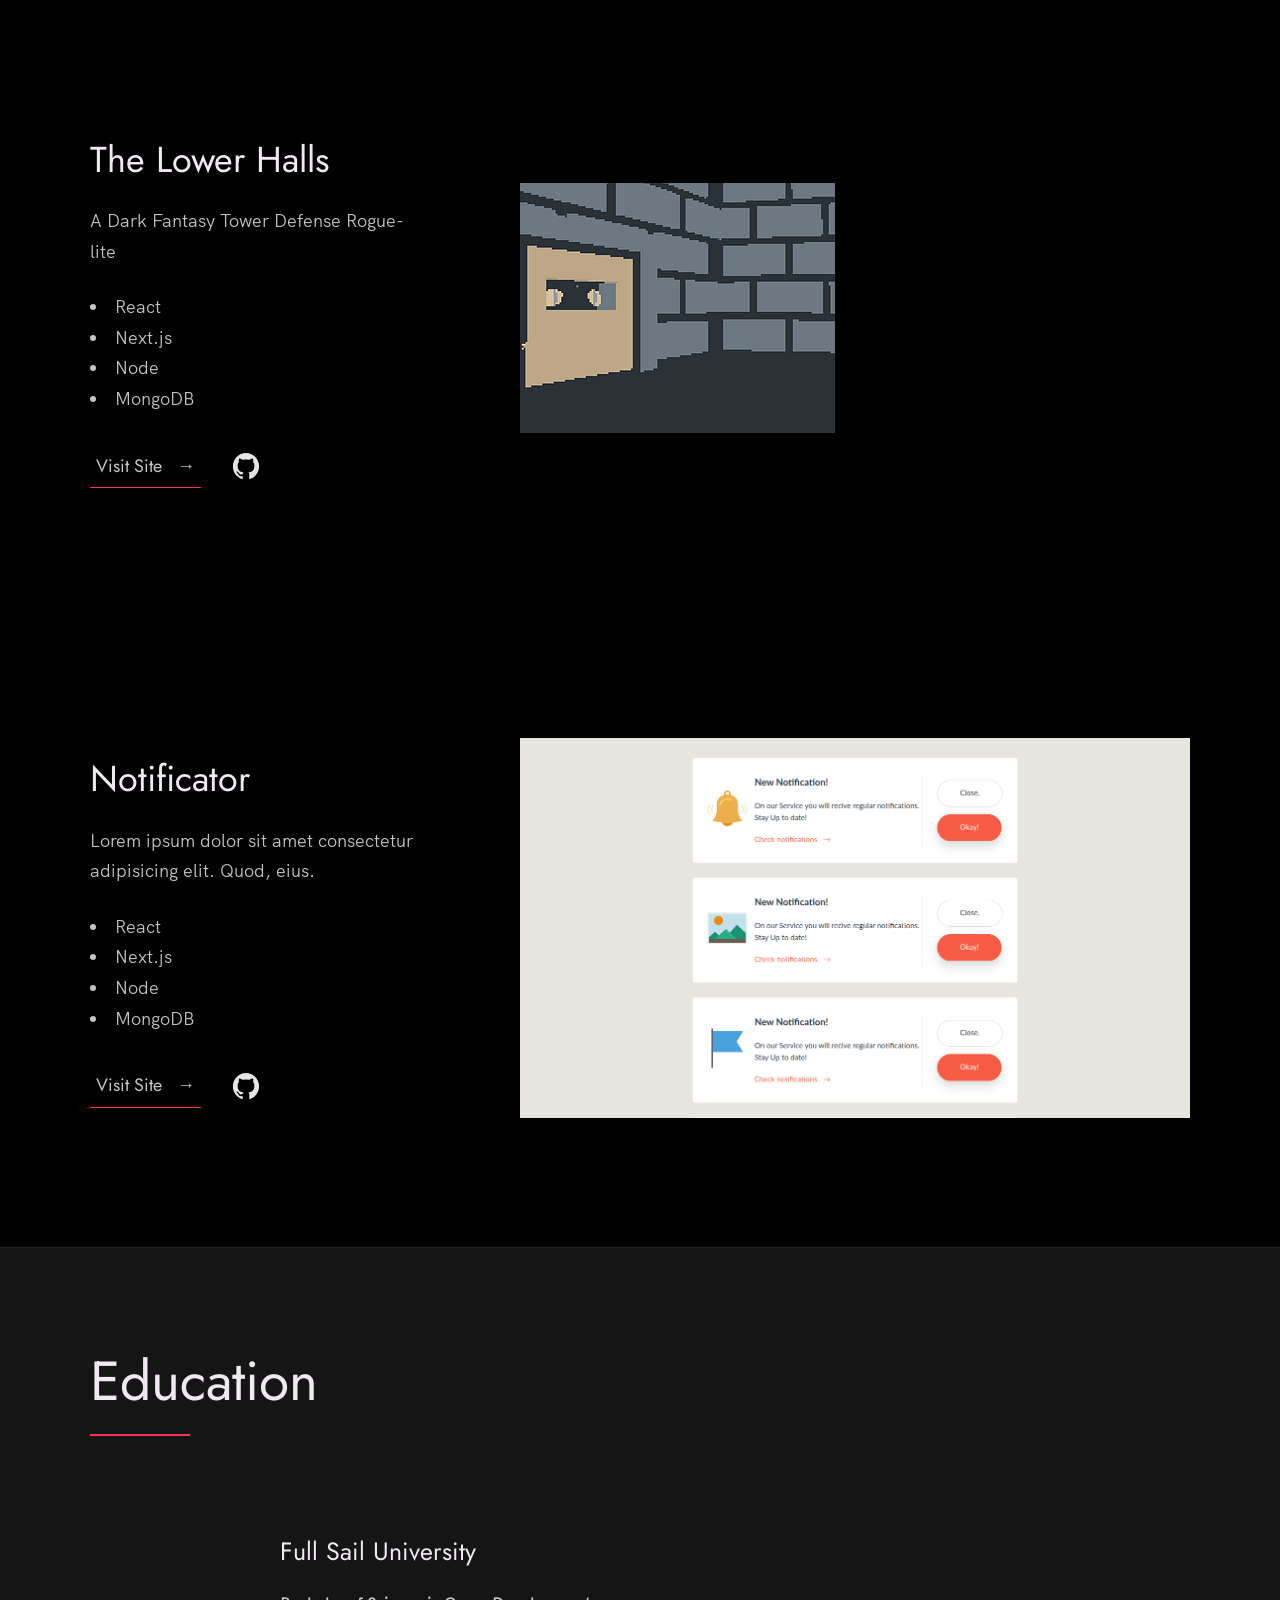
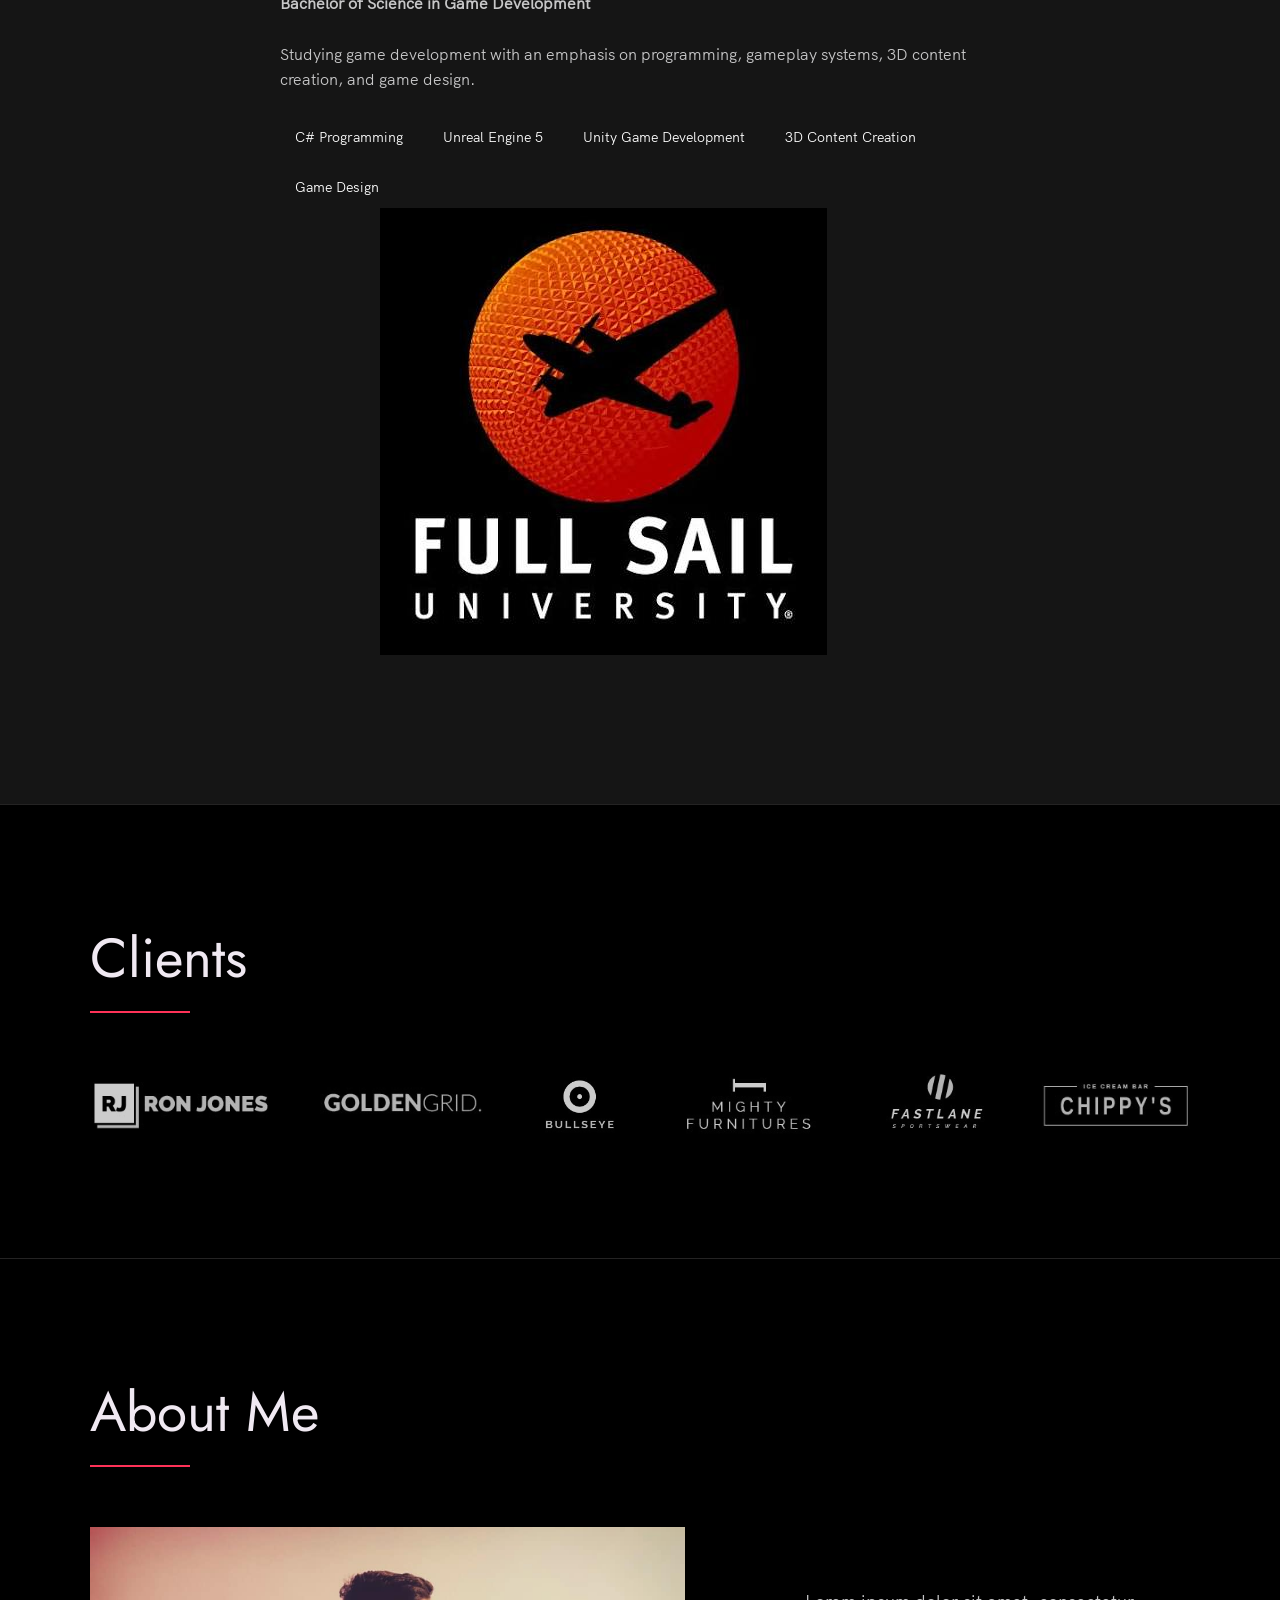
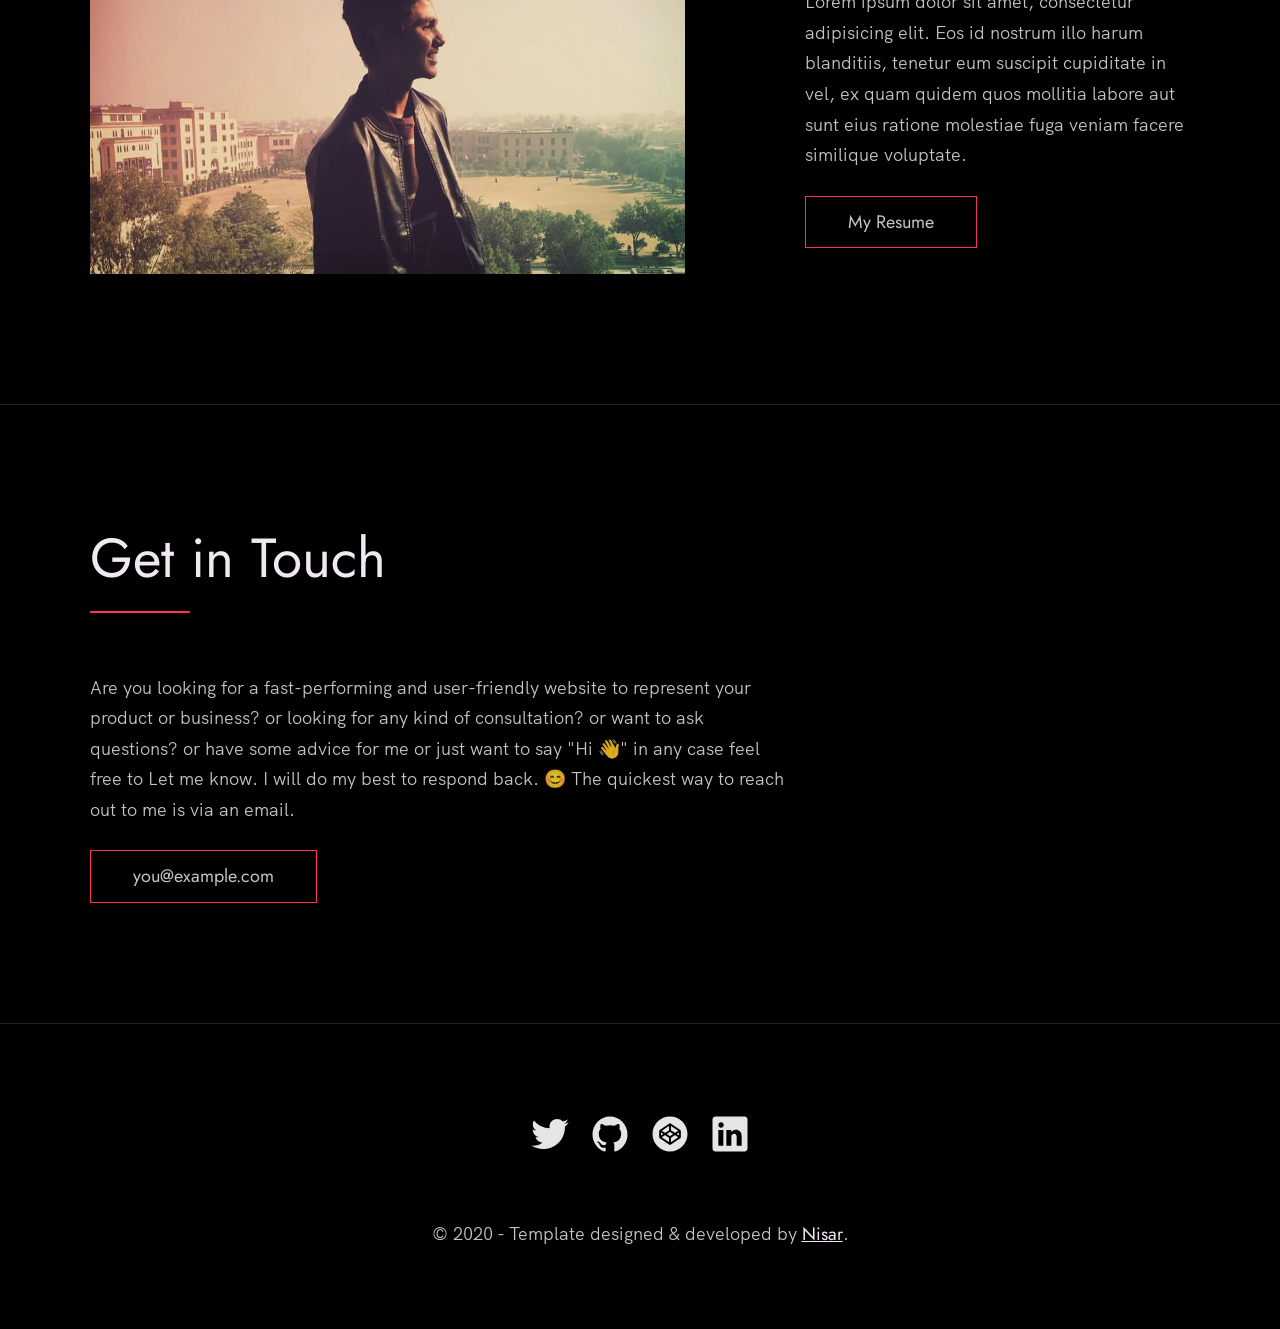
==== commit ec027d9b: "Education section added" ====
--- a/index.html
+++ b/index.html
@@ -42,6 +42,7 @@
       <nav class="nav" role="navigation">
         <ul class="nav__items">
           <li class="nav__item"><a href="#work" class="nav__link">Work</a></li>
+          <li class="nav__item"><a href="#education" class="nav__link">Education</a></li>
           <li class="nav__item"><a href="#clients" class="nav__link">Clients</a></li>
           <li class="nav__item">
             <a href="#about" class="nav__link">About</a>
@@ -160,6 +161,41 @@
         </div>
       </div>
     </section>
+
+    <!-- ***** Education ***** -->
+
+<section class="education" id="education">
+  <div class="row">
+    <h2>Education</h2>
+
+    <div class="education__box">
+      <div class="education__text">
+        <h3>Full Sail University</h3>
+        <p class="education__degree">
+          Bachelor of Science in Game Development
+        </p>
+
+        <p>
+          Studying game development with an emphasis on programming,
+          gameplay systems, 3D content creation, and game design.
+        </p>
+
+        <ul class="education__list">
+          <li>C# Programming</li>
+          <li>Unreal Engine 5</li>
+          <li>Unity Game Development</li>
+          <li>3D Content Creation</li>
+          <li>Game Design</li>
+        </ul>
+        <div class="work__image-box">
+              <img src="./images/FullSailLogo.jpg" class="work__image" alt="Project 3" />
+            </div>
+      </div>
+    </div>
+    
+
+  </div>
+</section>
 
     <!-- ***** Clients ***** -->
 
--- a/index.css
+++ b/index.css
@@ -505,6 +505,53 @@
     }
 }
 
+/* ***** Education ***** */
+
+.education {
+  background-color: #151515;
+  padding: 10rem 0;
+}
+
+.education__box {
+  background-color: var(--light-grey);
+  padding: 4rem;
+  border-radius: 5px;
+  max-width: 80rem;
+  margin: 0 auto;
+}
+
+.education__text h3 {
+  font-size: 2.5rem;
+  margin-bottom: 1rem;
+}
+
+.education__degree {
+  font-size: 1.8rem;
+  font-weight: bold;
+  margin-bottom: 2rem;
+}
+
+.education__text p {
+  font-size: 1.6rem;
+  line-height: 1.6;
+}
+
+.education__list {
+  display: flex;
+  flex-wrap: wrap;
+  gap: 1rem;
+  margin-top: 2rem;
+  list-style: none;
+}
+
+.education__list li {
+  background-color: var(--dark-blue);
+  color: white;
+  padding: 0.8rem 1.5rem;
+  border-radius: 5px;
+  font-size: 1.4rem;
+}
+
 /* --------------------------------------- */
 /* ----- Clients ----- */
 /* --------------------------------------- */
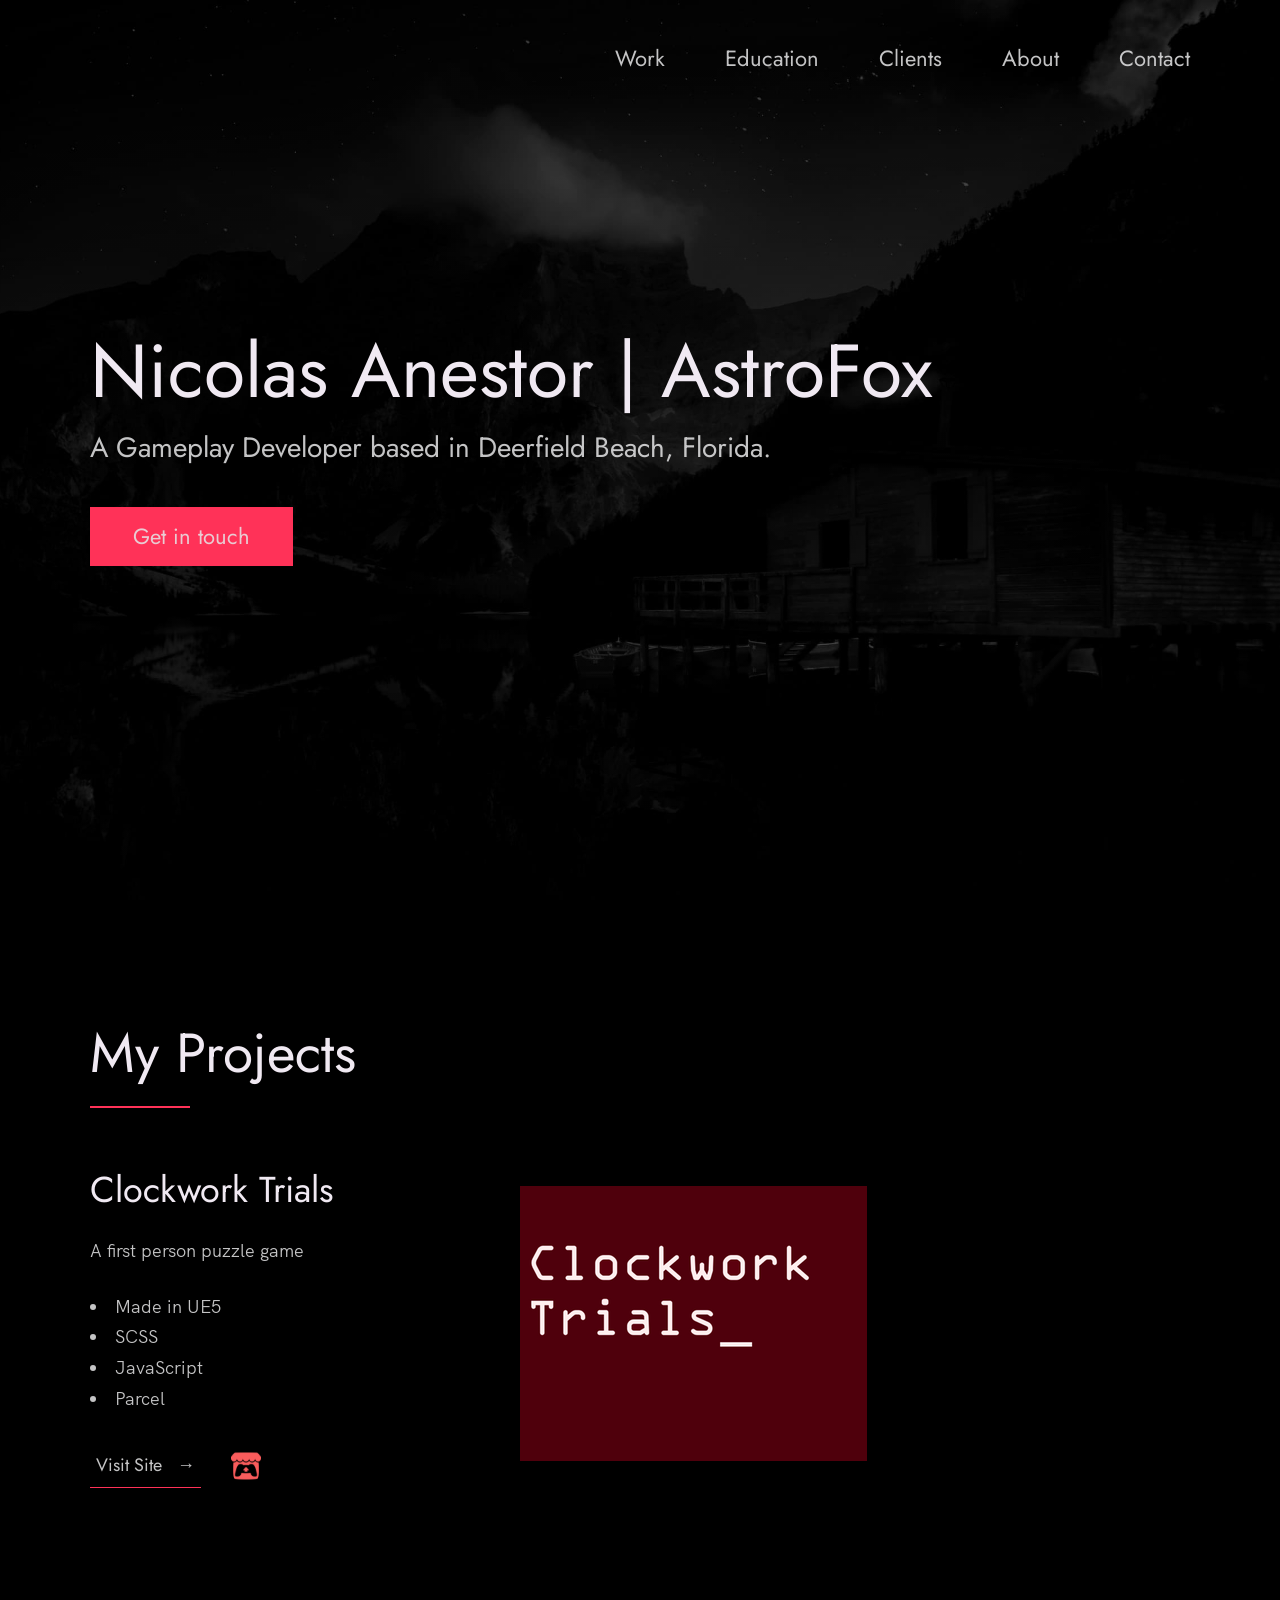
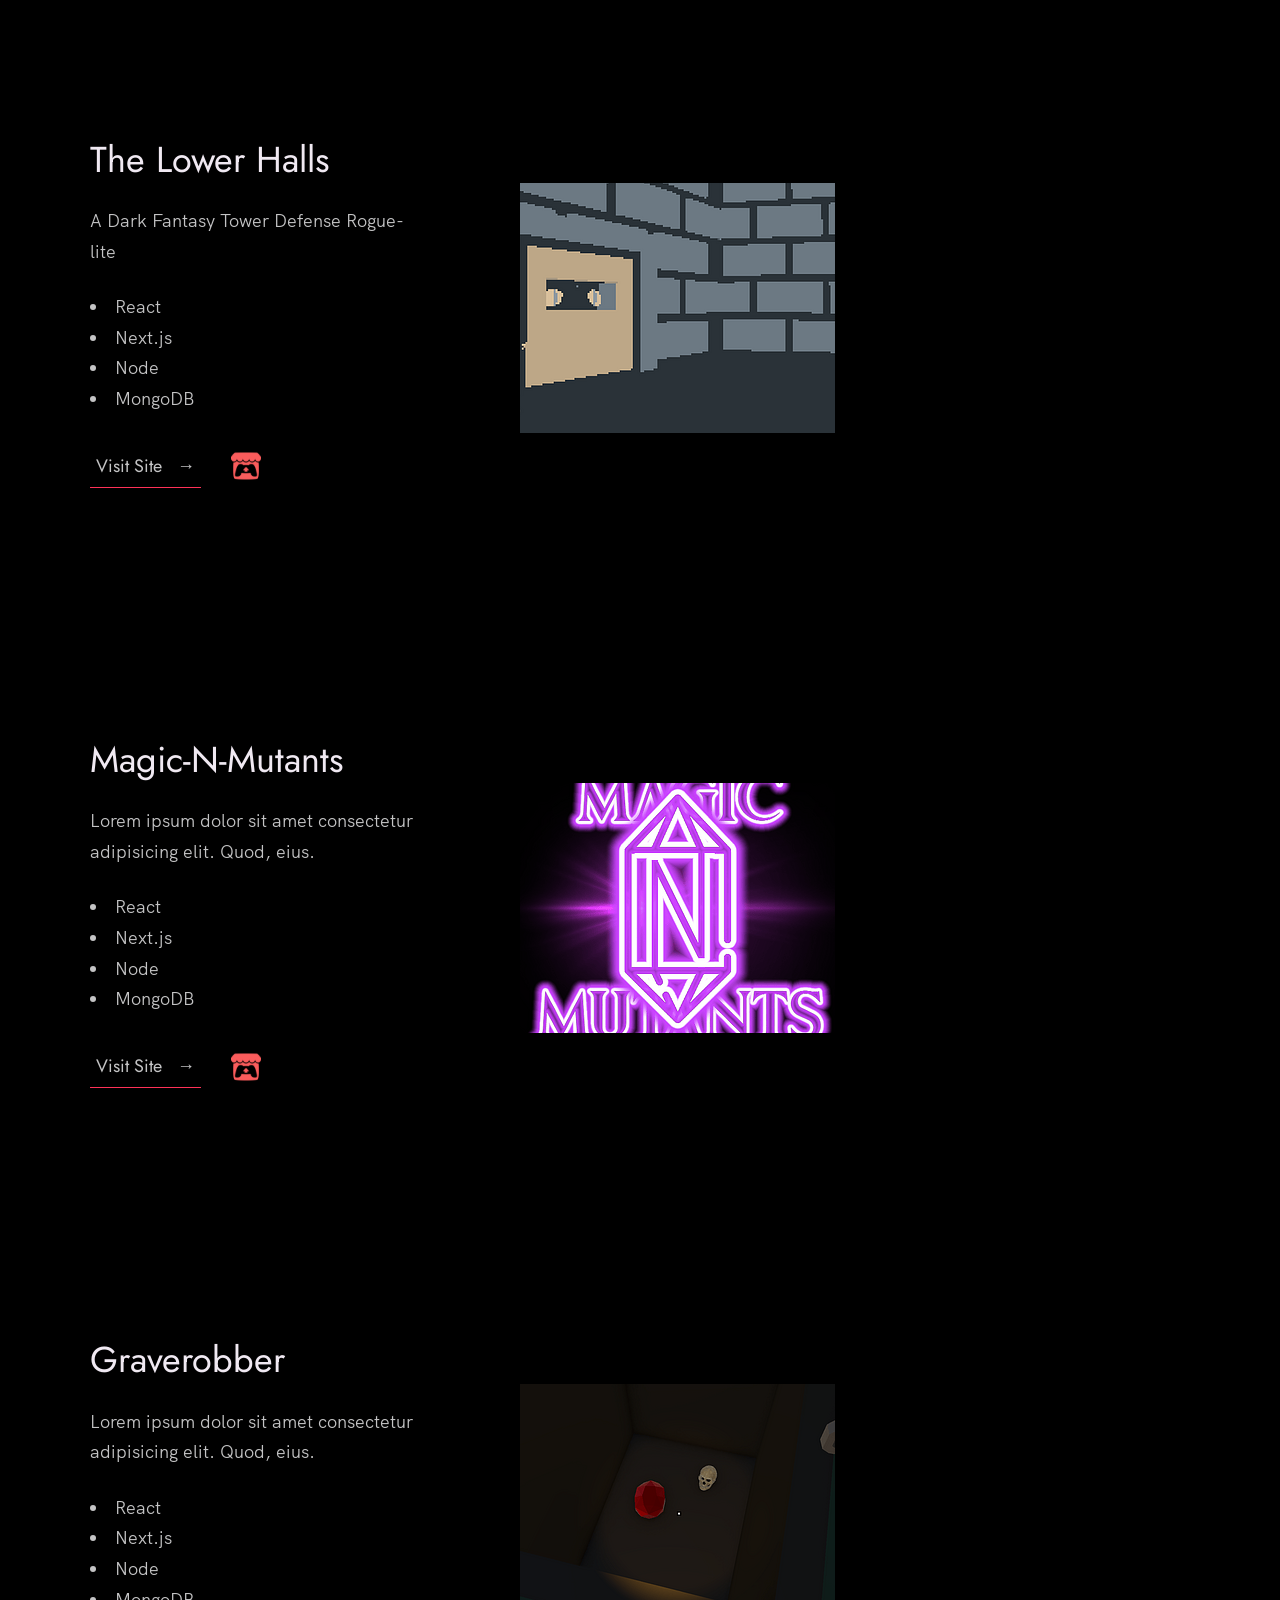
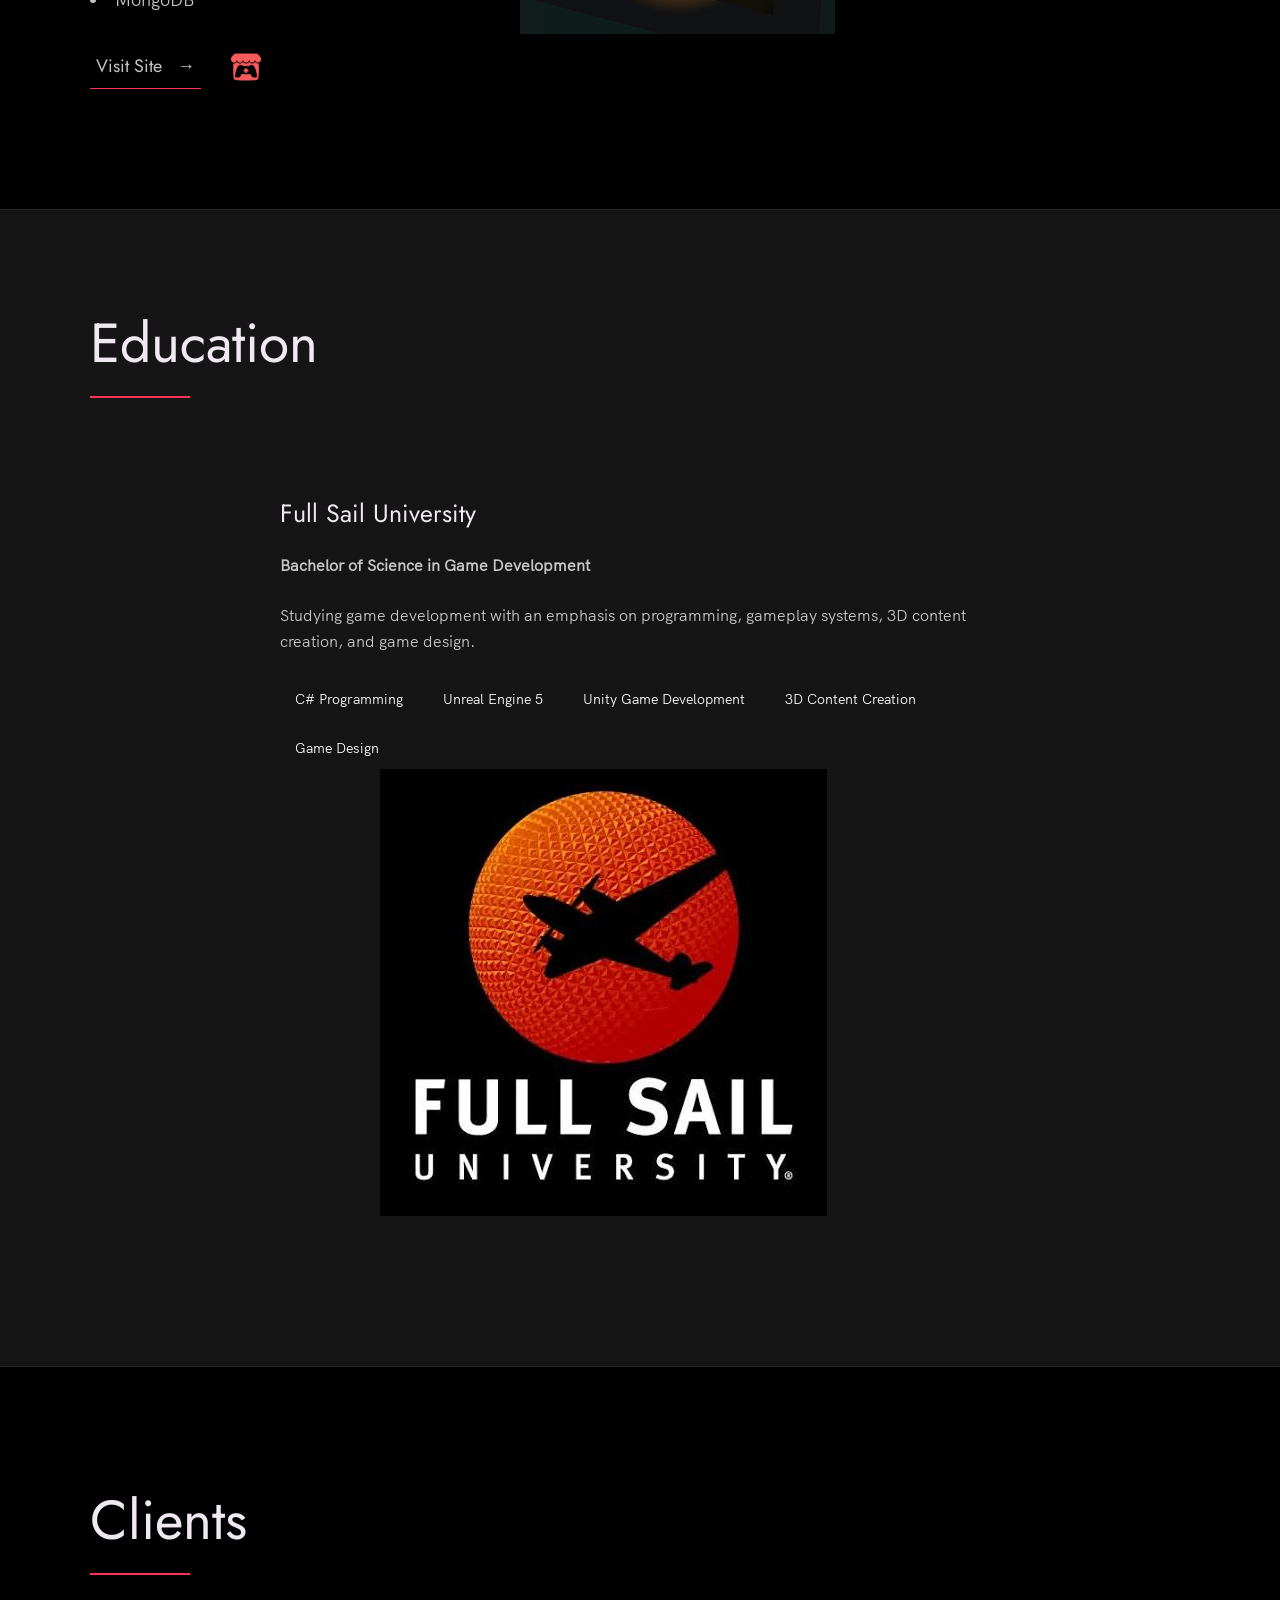
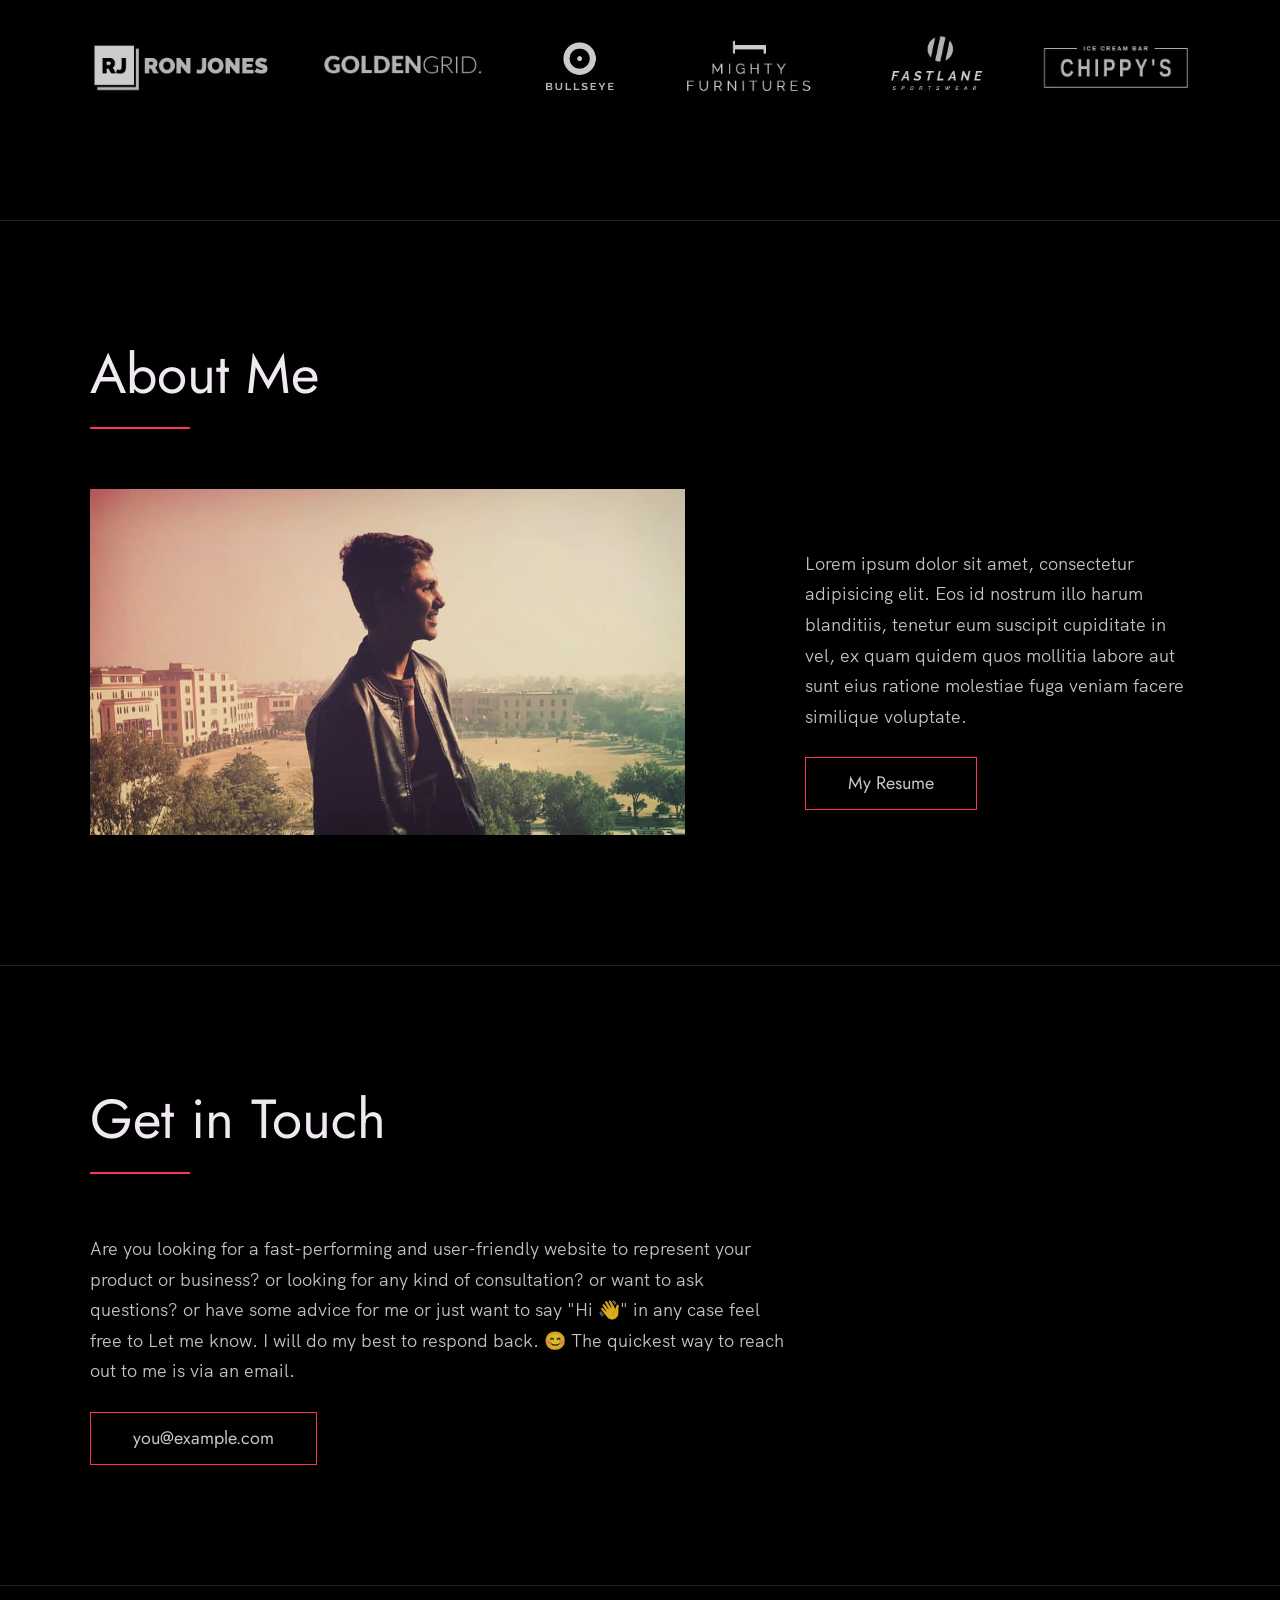
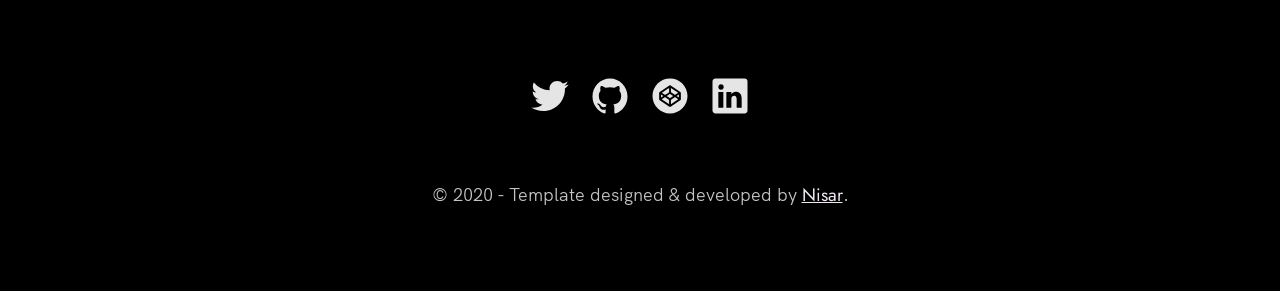
==== commit 10e6df72: "3 more projects" ====
--- a/index.html
+++ b/index.html
@@ -95,7 +95,7 @@
                   Visit Site <span>&rarr;</span>
                 </a>
                 <a href="https://keithjanish04.itch.io/clockwork-trials" title="View Source Code" target="_blank">
-                  <img src="./images/github.svg" class="work__code" alt="GitHub">
+                  <img src="./images/itchdotio.png" class="work__code" alt="GitHub">
                 </a>
               </div>
             </div>
@@ -122,7 +122,7 @@
                   Visit Site <span>&rarr;</span>
                 </a>
                 <a href="#">
-                  <img src="./images/github.svg" class="work__code" title="View Source Code" alt="GitHub">
+                  <img src="./images/itchdotio.png" class="work__code" title="View Source Code" alt="GitHub">
                 </a>
               </div>
             </div>
@@ -133,7 +133,7 @@
 
           <div class="work__box">
             <div class="work__text">
-              <h3>Notificator</h3>
+              <h3>Magic-N-Mutants</h3>
               <p>
                 Lorem ipsum dolor sit amet consectetur adipisicing elit. Quod,
                 eius.
@@ -146,18 +146,52 @@
               </ul>
 
               <div class="work__links">
-                <a href="#" class="link__text">
+                <a href="https://snedbad.itch.io/magic-n-mutants" class="link__text">
                   Visit Site <span>&rarr;</span>
                 </a>
                 <a href="#">
-                  <img src="./images/github.svg" class="work__code" title="View Source Code" alt="GitHub">
+                  <img src="./images/itchdotio.png" class="work__code" title="View Source Code" alt="GitHub">
                 </a>
               </div>
             </div>
             <div class="work__image-box">
-              <img src="./images/project-3.png" class="work__image" alt="Project 3" />
-            </div>
-          </div>
+              <img src="./images/MagicNMutants.png" class="work__image" alt="Project 3" />
+            </div>
+
+            
+          </div>
+
+          <div class="work__box">
+            <div class="work__text">
+              <h3>Graverobber</h3>
+              <p>
+                Lorem ipsum dolor sit amet consectetur adipisicing elit. Quod,
+                eius.
+              </p>
+              <ul class="work__list">
+                <li>React</li>
+                <li>Next.js</li>
+                <li>Node</li>
+                <li>MongoDB</li>
+              </ul>
+
+              <div class="work__links">
+                <a href="https://itch.io/jam/full-sail-university-dotd-jam/rate/3989853" class="link__text">
+                  Visit Site <span>&rarr;</span>
+                </a>
+                <a href="#">
+                  <img src="./images/itchdotio.png" class="work__code" title="View Source Code" alt="GitHub">
+                </a>
+              </div>
+            </div>
+            <div class="work__image-box">
+              <img src="./images/GraveRobber.png" class="work__image" alt="Project 3" />
+            </div>
+
+            
+          </div>
+          
+          
         </div>
       </div>
     </section>
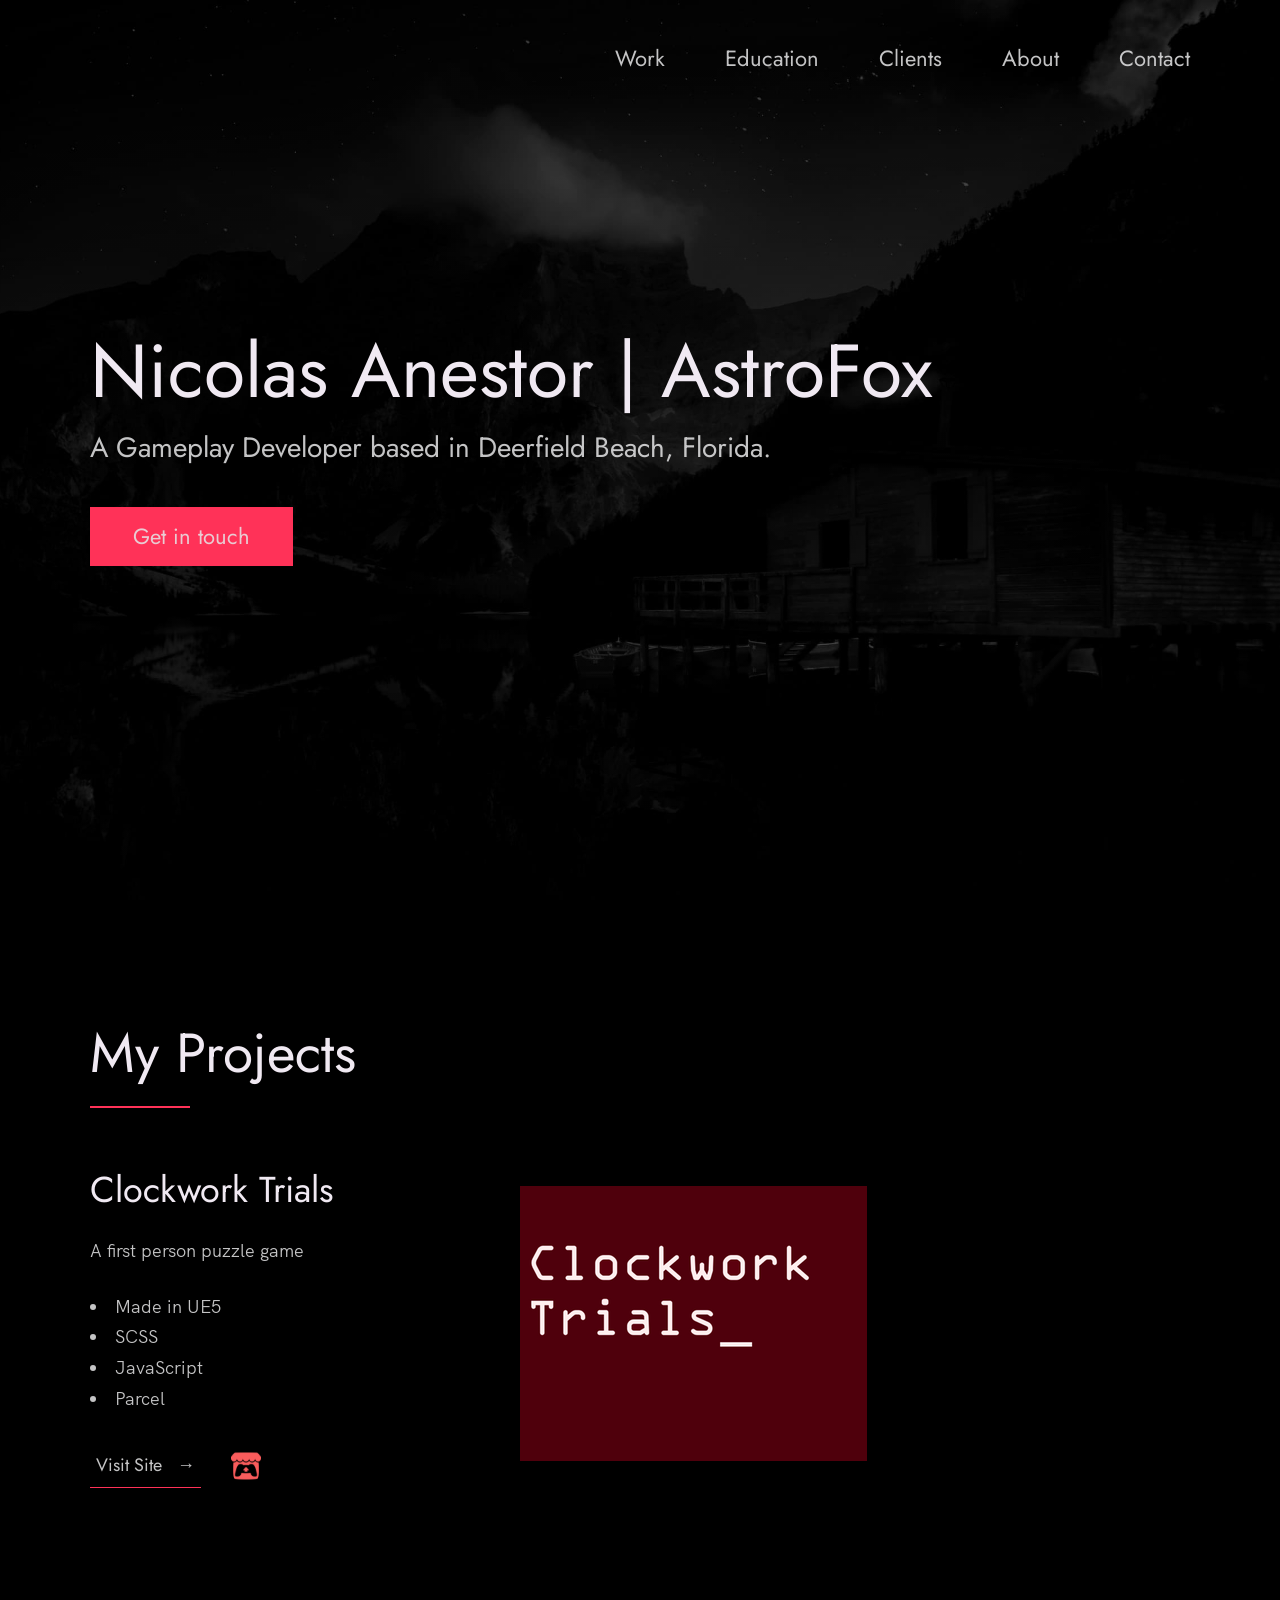
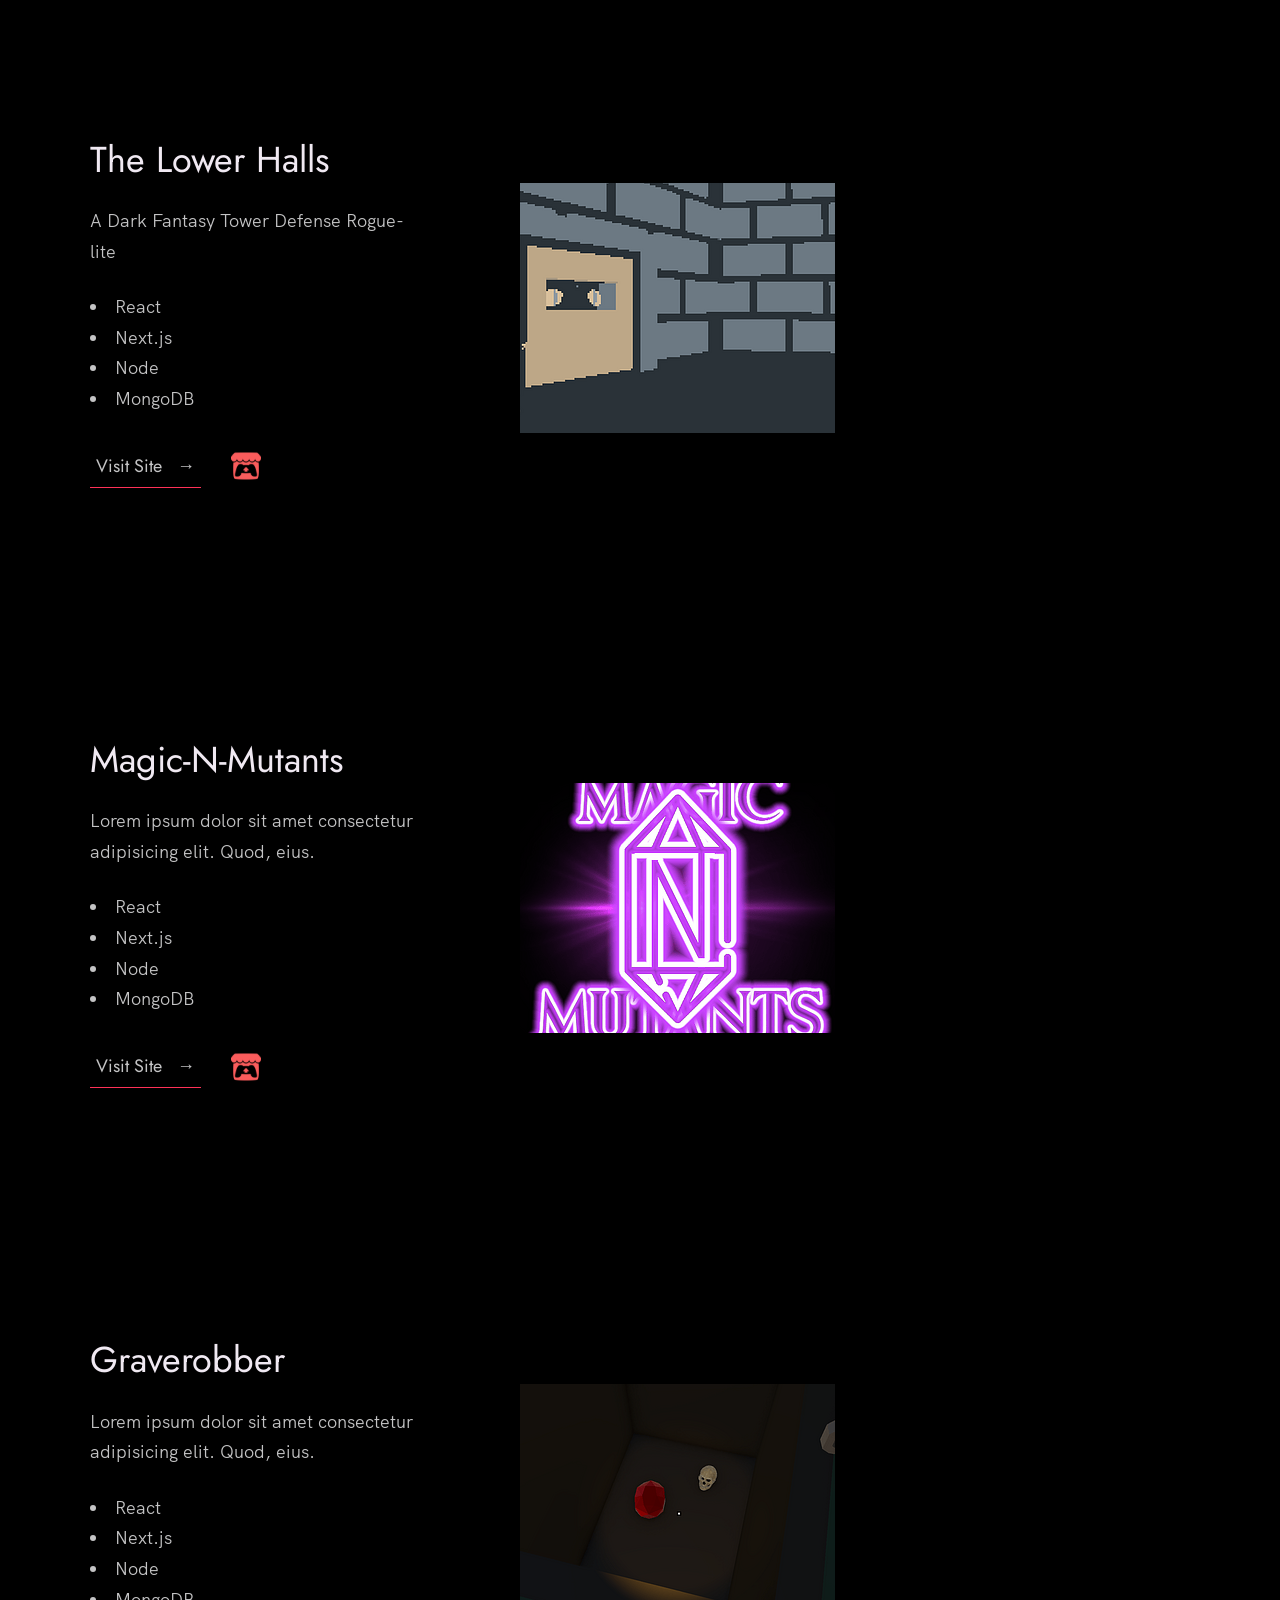
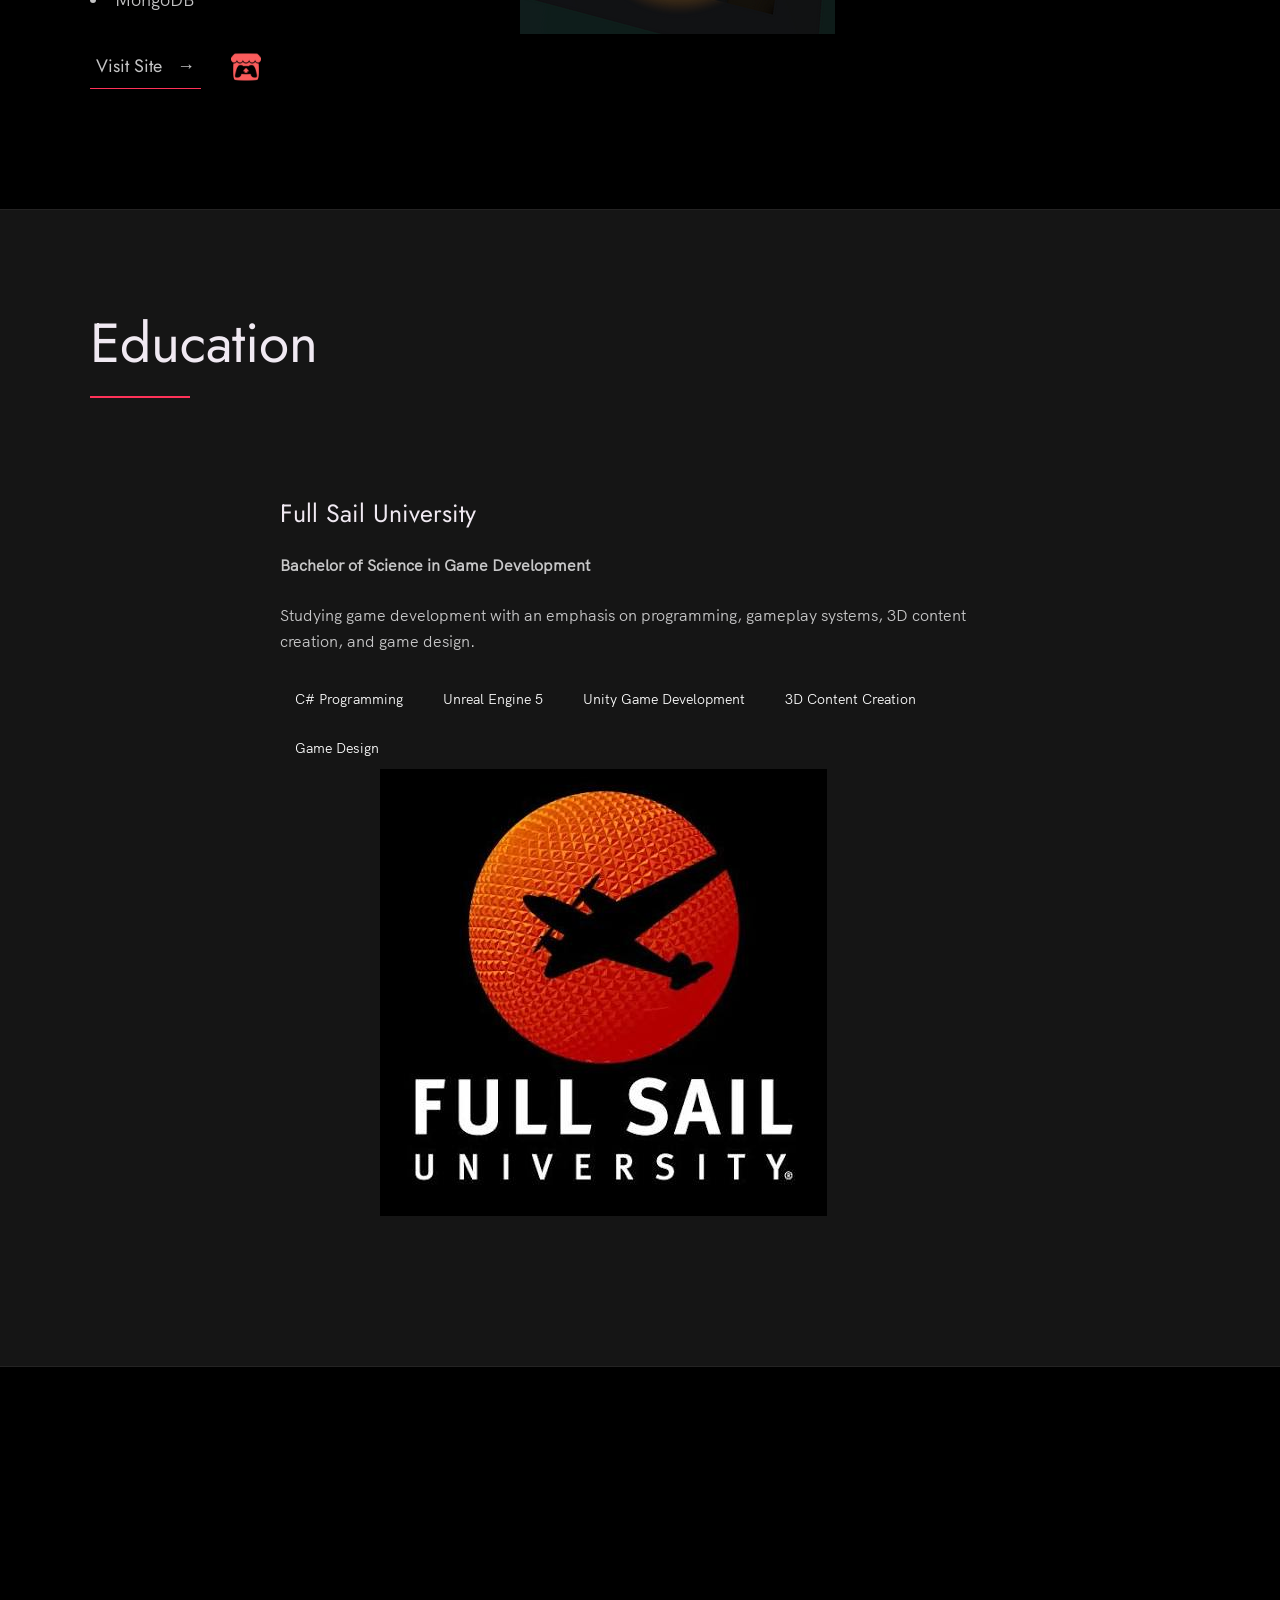
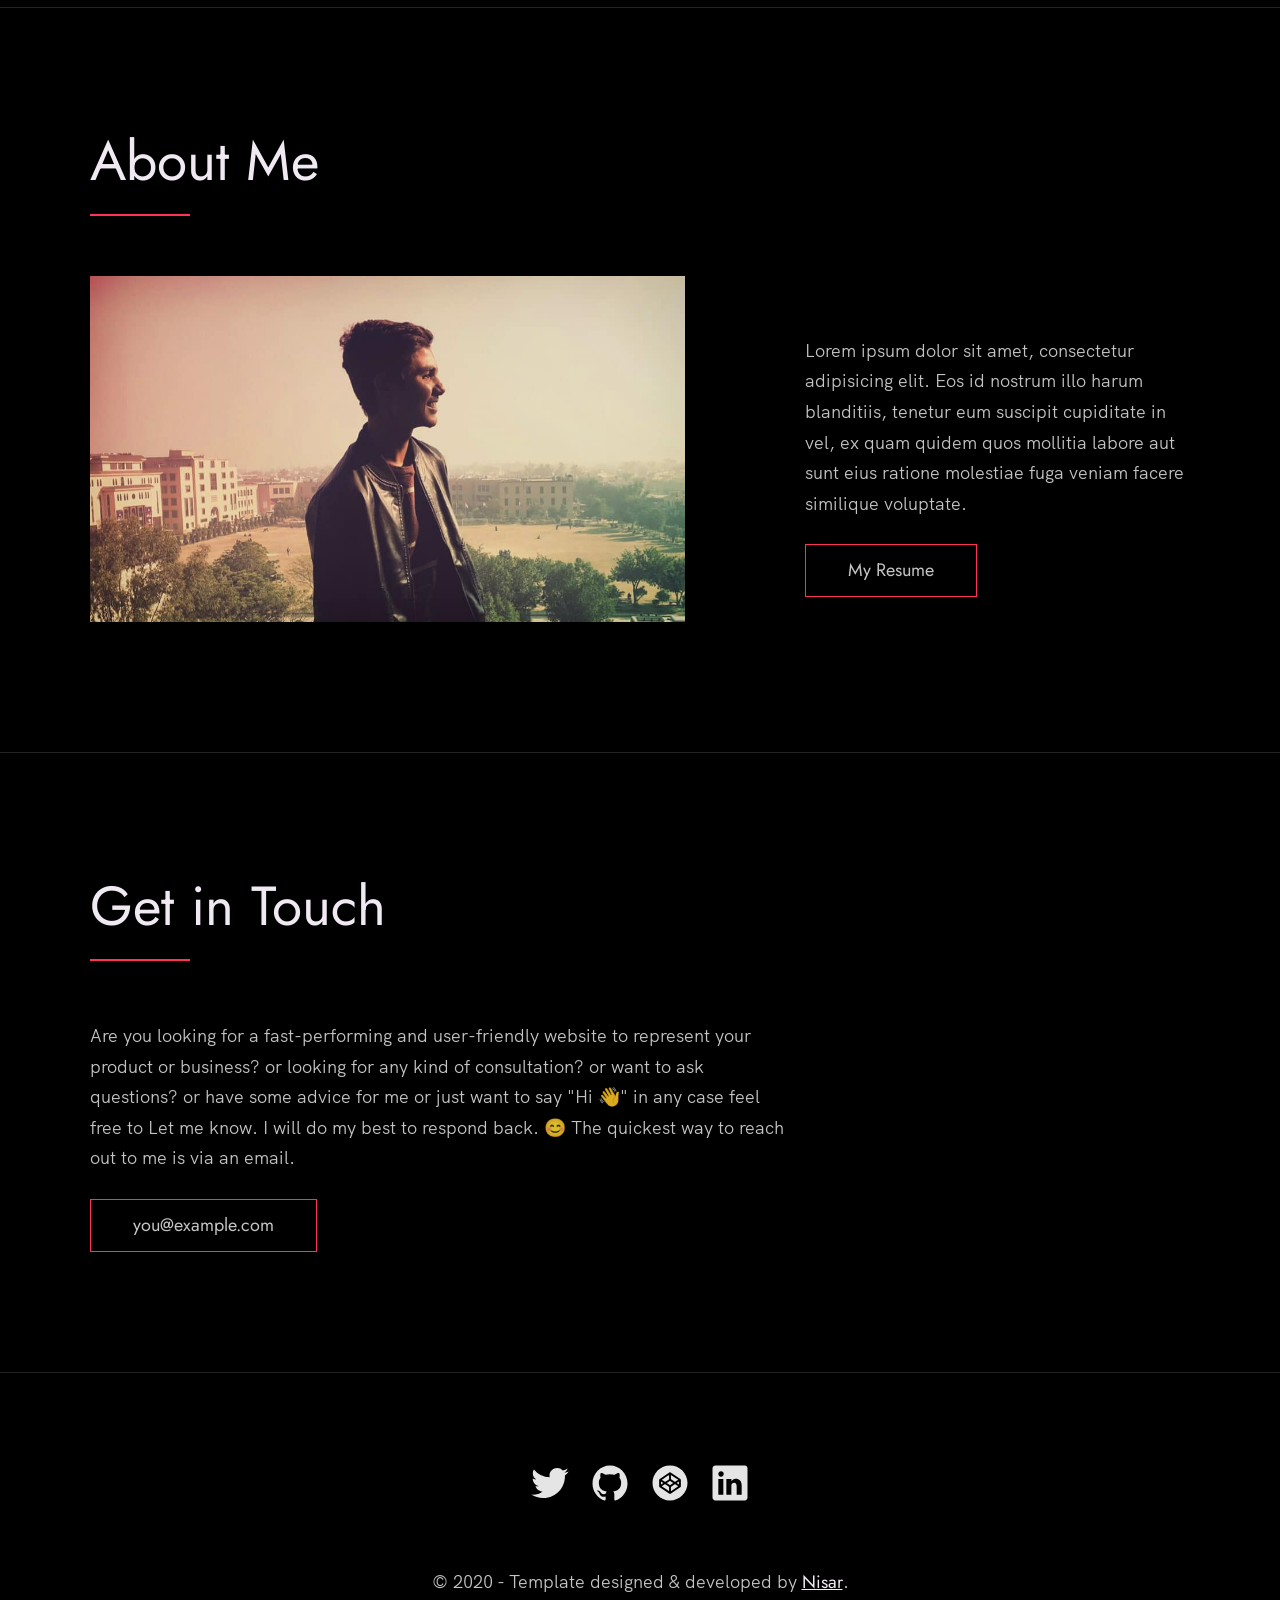
==== commit bc4dad7d: "commented out client section" ====
--- a/index.html
+++ b/index.html
@@ -232,20 +232,22 @@
 </section>
 
     <!-- ***** Clients ***** -->
-
+    
     <section class="client" id="clients">
+      <!--
       <div class="row">
         <h2>Clients</h2>
         <div class="client__logos">
           <!-- Add logos of the clients or companies you'have worked with. -->
-          <img src="./images/ronjones.png" class="client__logo" alt="Company 2" />
-          <img src="./images/goldengrid.png" class="client__logo" alt="Company 3" />
-          <img src="./images/bullseye.png" class="client__logo" alt="Company 1" />
-          <img src="./images/mighty-furnitures.png" class="client__logo" alt="Company 1" />
-          <img src="./images/fastlane.png" class="client__logo" alt="Company 3" />
-          <img src="./images/chippy.png" class="client__logo" alt="Company 1" />
+          <!--img src="./images/ronjones.png" class="client__logo" alt="Company 2" />
+          <!img src="./images/goldengrid.png" class="client__logo" alt="Company 3" />
+          <!img src="./images/bullseye.png" class="client__logo" alt="Company 1" />
+          <!img src="./images/mighty-furnitures.png" class="client__logo" alt="Company 1" />
+          <!img src="./images/fastlane.png" class="client__logo" alt="Company 3" />
+          <!img src="./images/chippy.png" class="client__logo" alt="Company 1" />
         </div>
       </div>
+    -->
     </section>
 
     <!-- ***** About ***** -->
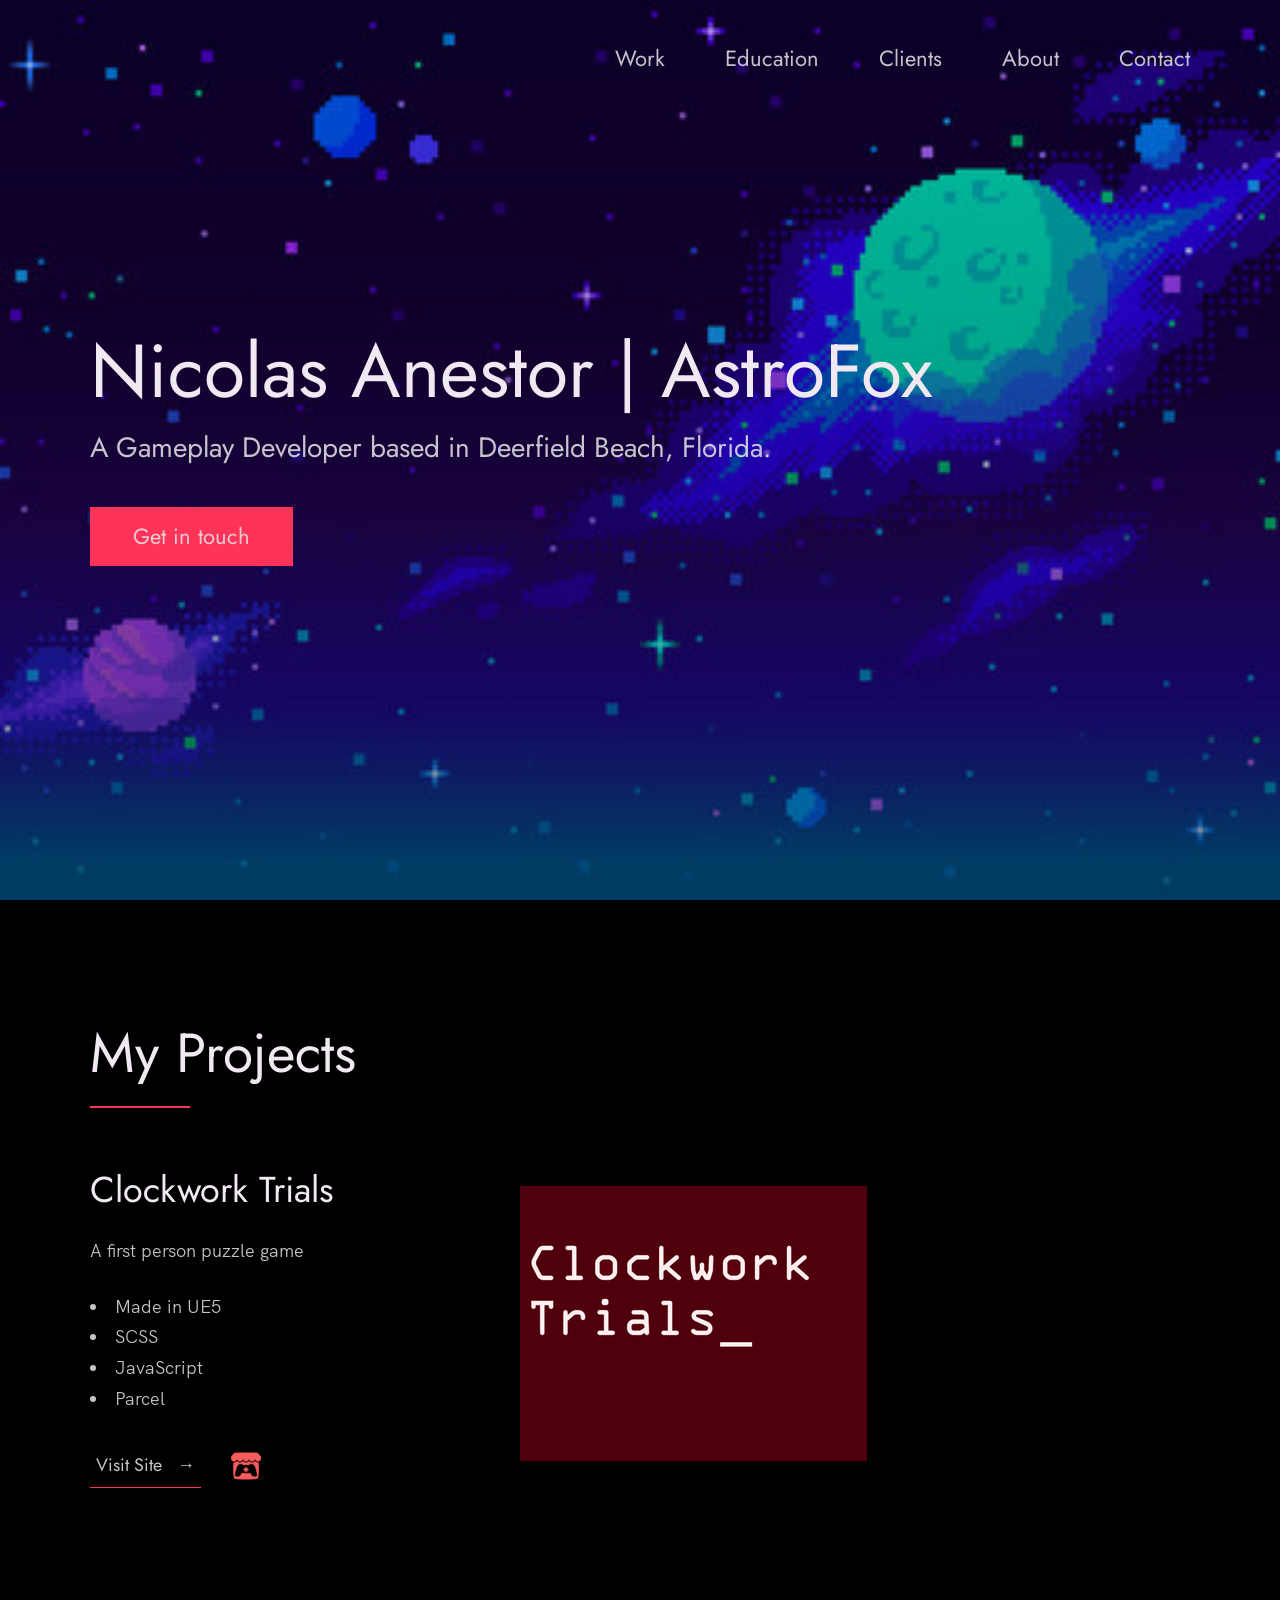
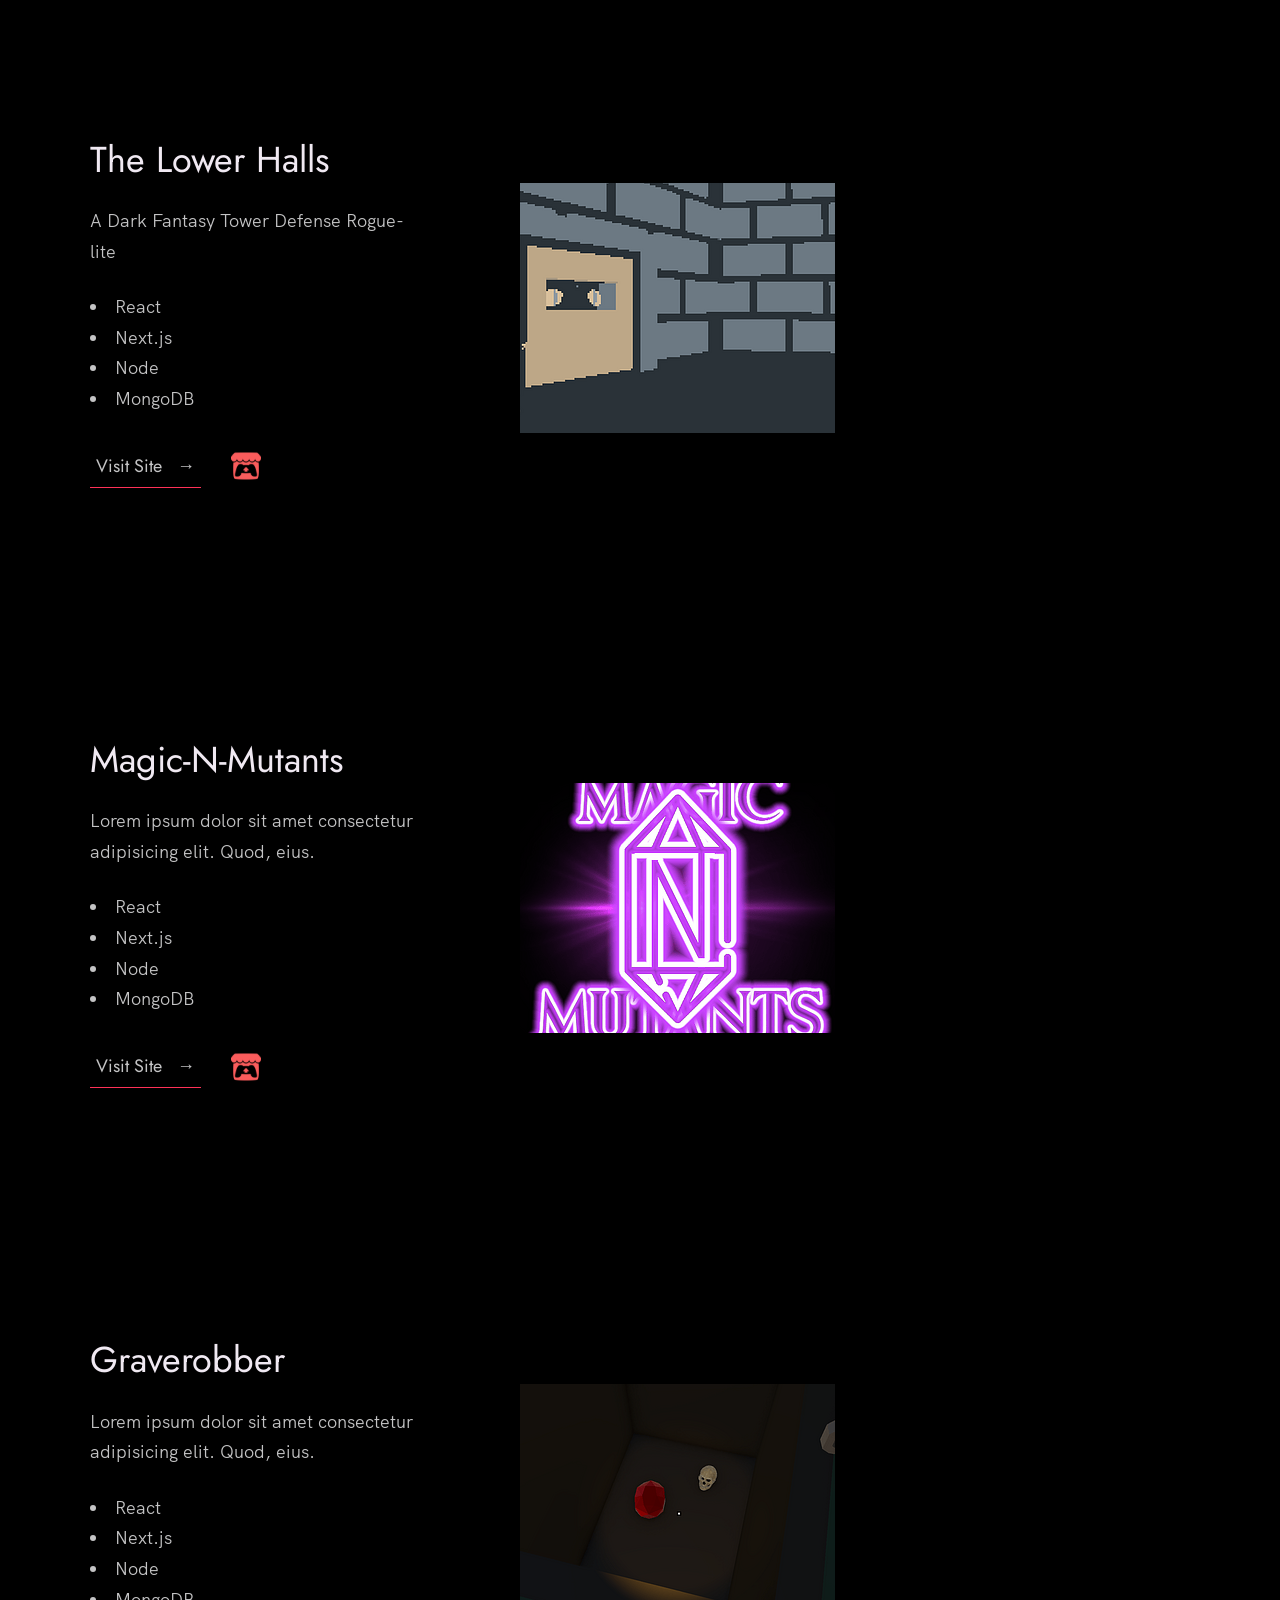
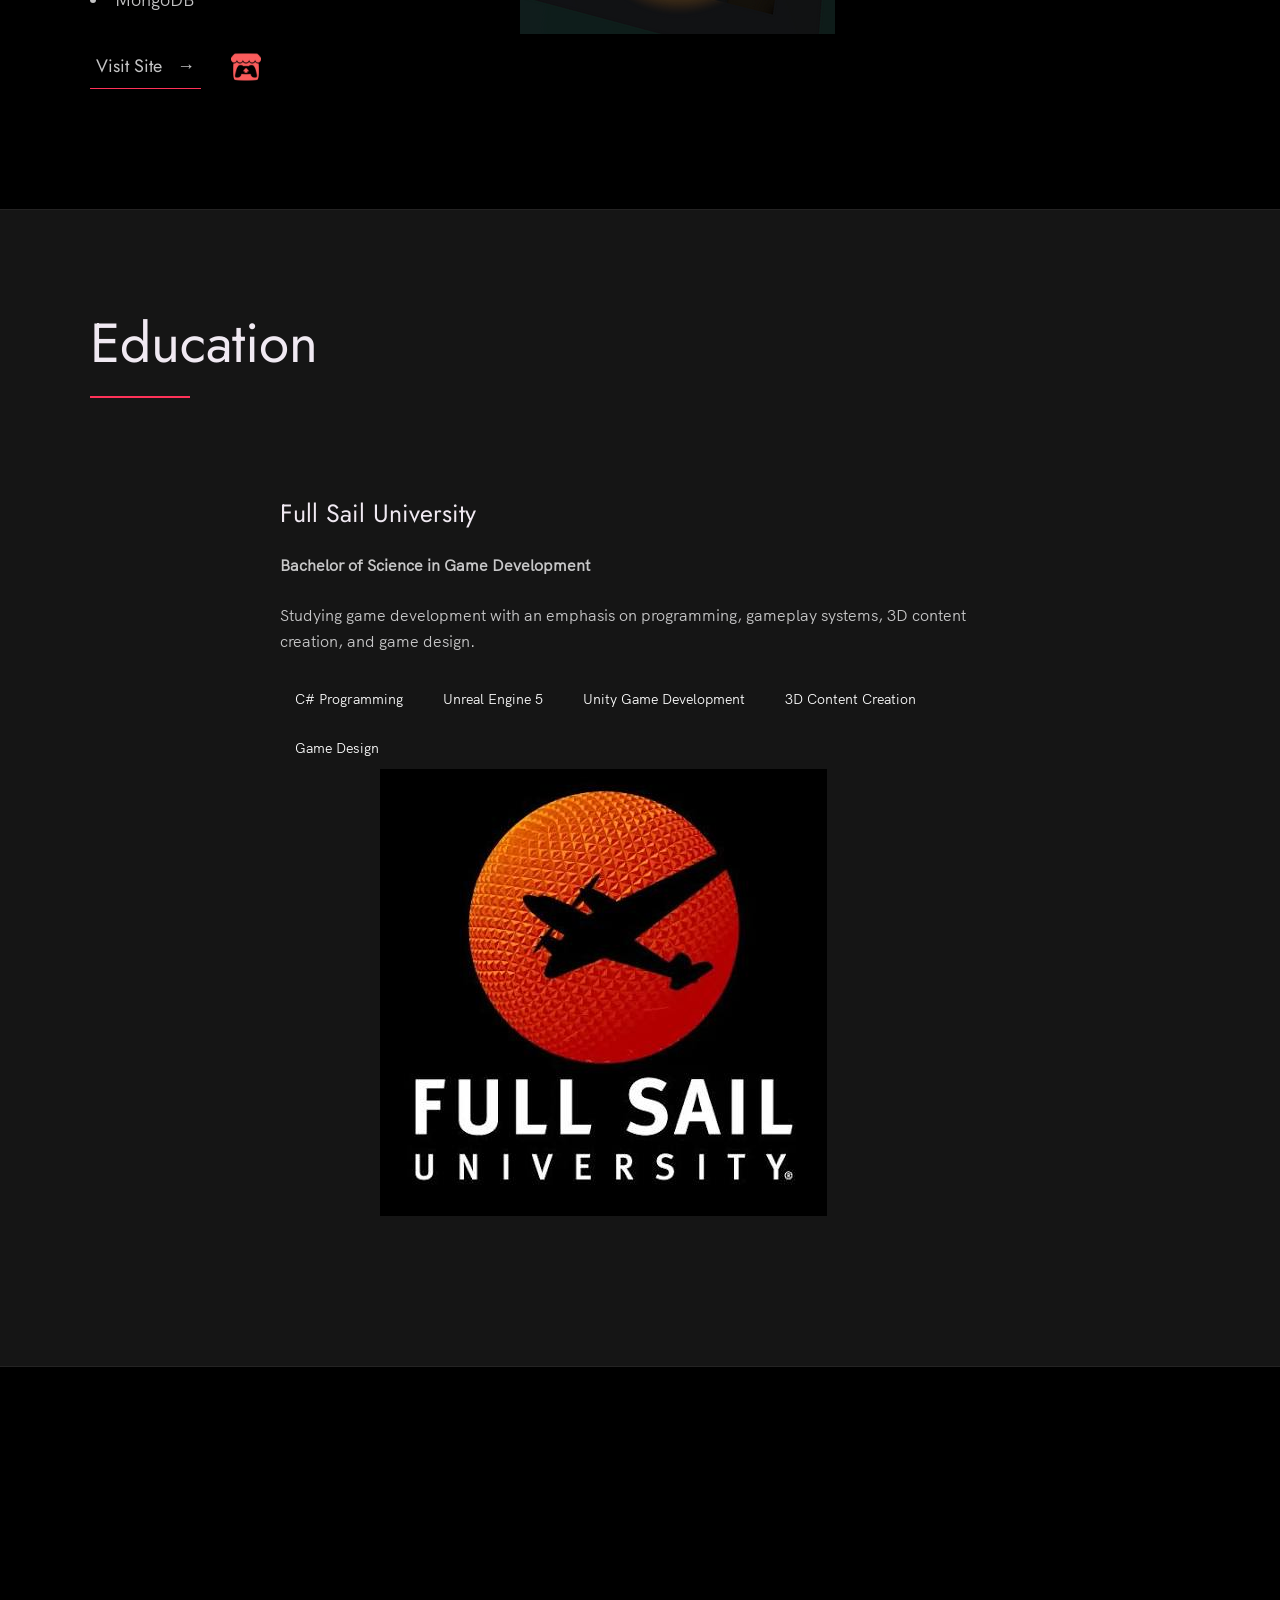
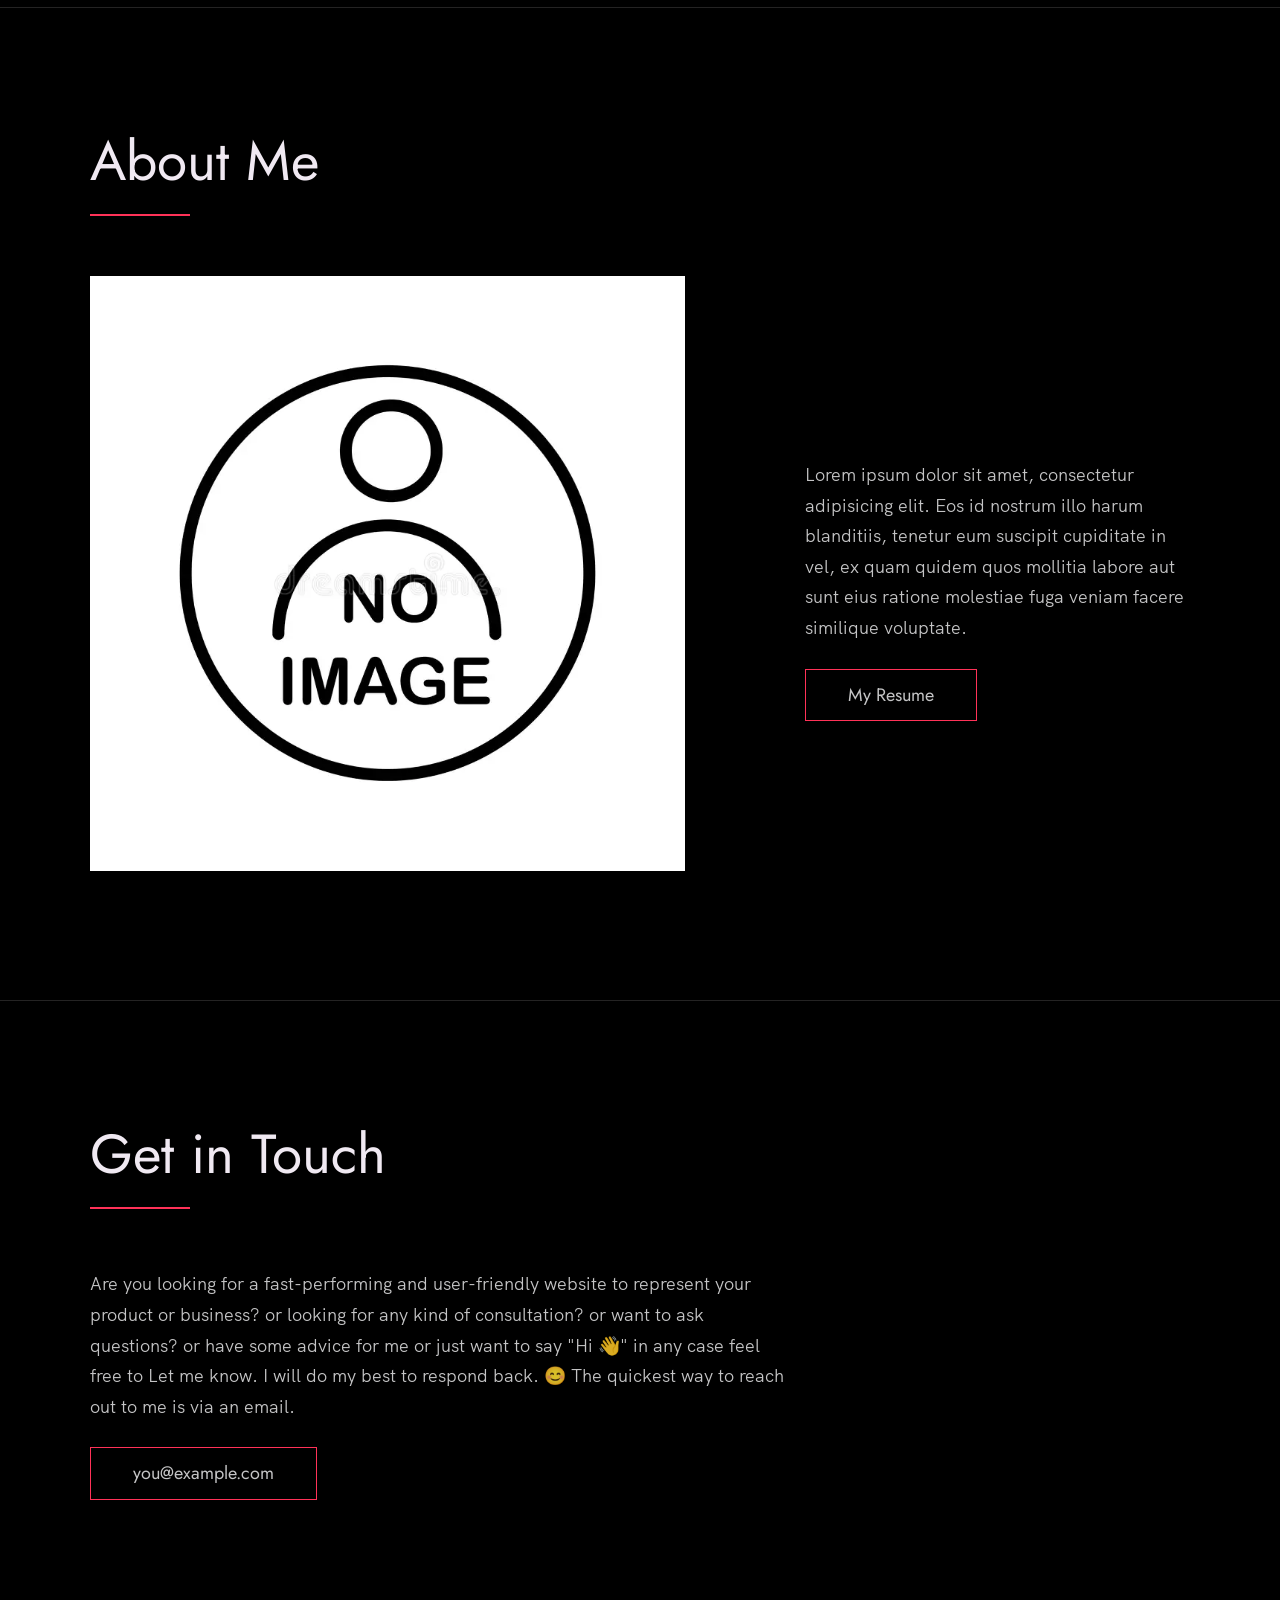
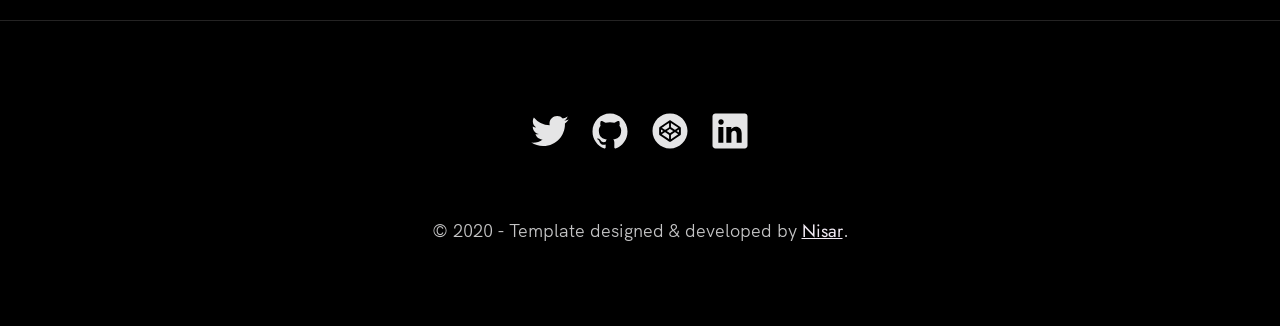
==== commit 2c6770cc: "Image placeholder" ====
--- a/index.html
+++ b/index.html
@@ -24,7 +24,7 @@
 
   <!-- Put your site title here -->
   <title>
-    Nicolas Anestor (AstroFox) | A Web Developer based in Lahore, Pakistan.
+    Nicolas Anestor (AstroFox) Resume Website
   </title>
 
   <meta name="description" content="Add small description of yourslef.">
@@ -270,7 +270,7 @@
 
           <div class="about__photo-container">
             <!-- Add a nice photo of yourself -->
-            <img class="about__photo" src="./images/syed-ali-hussnain.jpg" alt="" />
+            <img class="about__photo" src="./images/NoImage.png" alt="" />
           </div>
         </div>
       </div>
--- a/index.css
+++ b/index.css
@@ -405,7 +405,7 @@
 
 .header {
     background: linear-gradient(rgba(0,0,0, .1), rgba(0,0,0, .4)), 
-        url('./images/header.jpg');
+        url('./images/AstroBG.jpg');
     height: 100vh;
     background-size: cover;
     background-position: center;
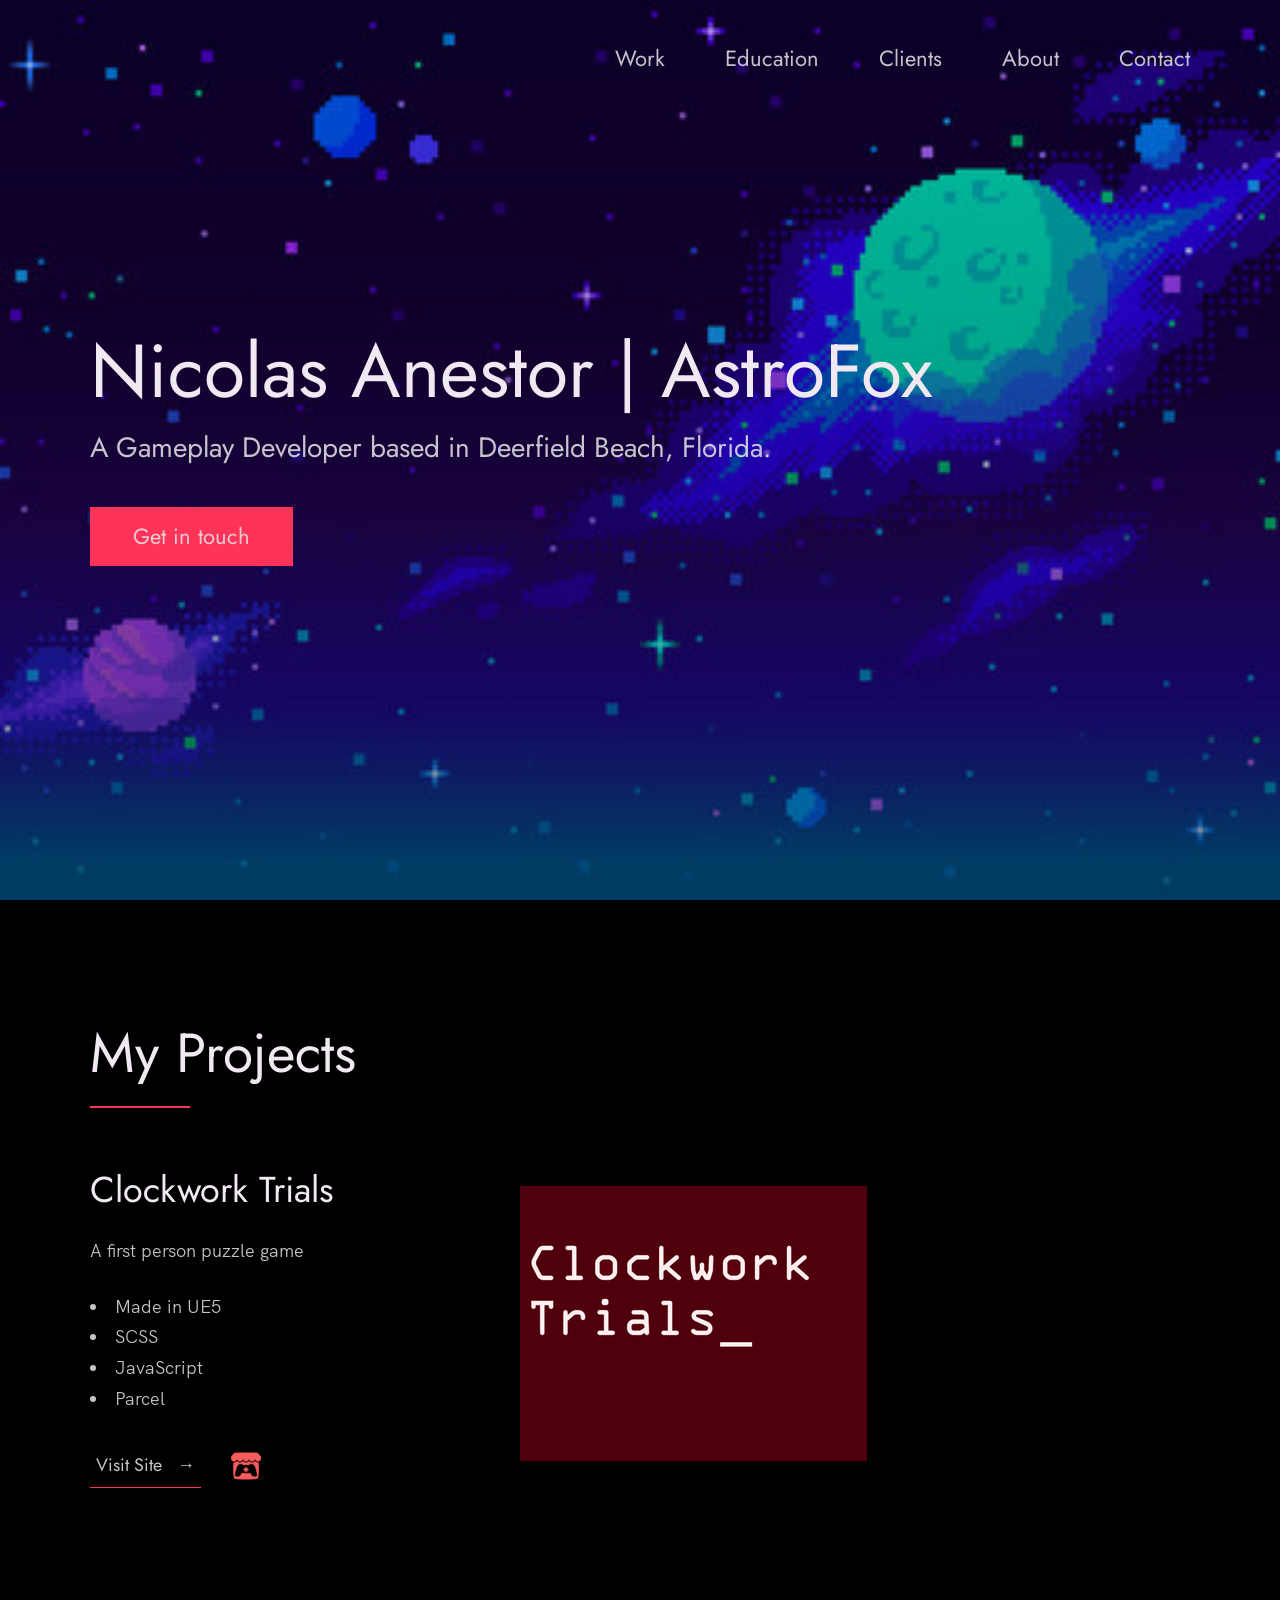
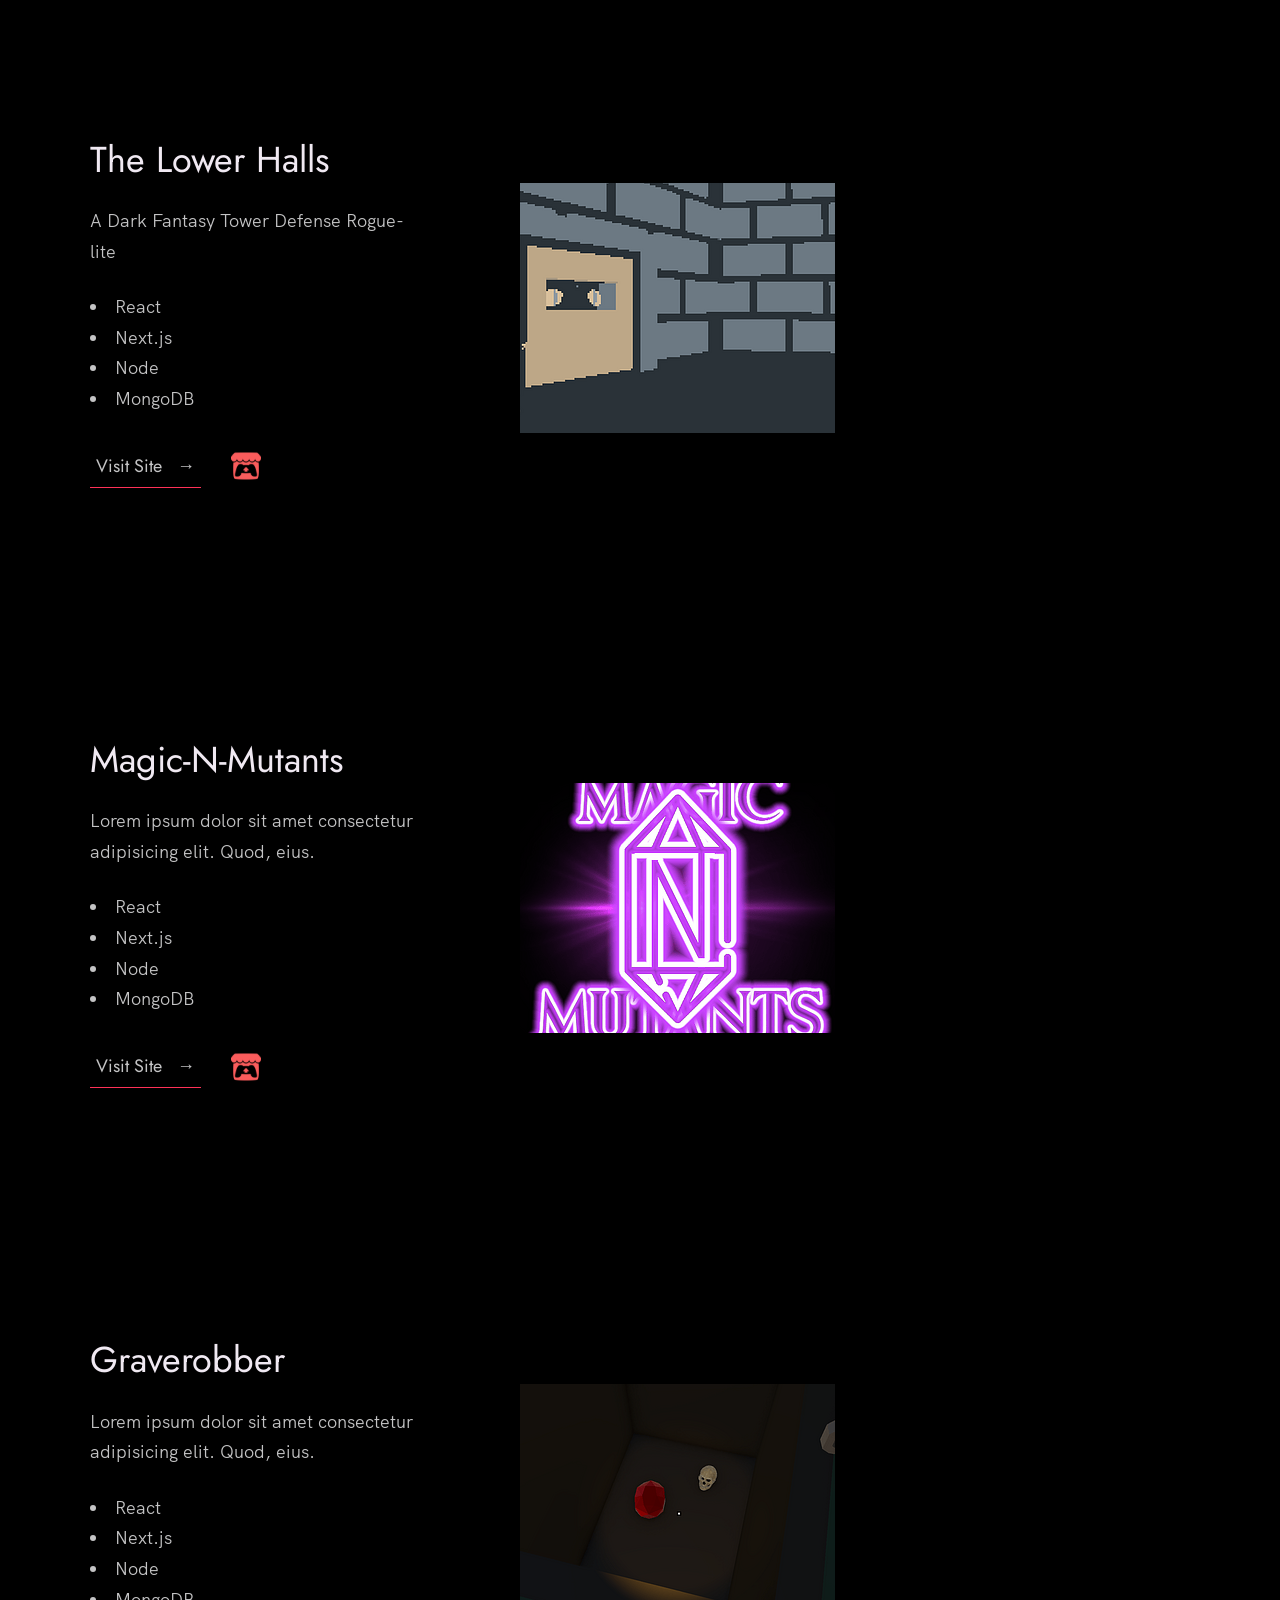
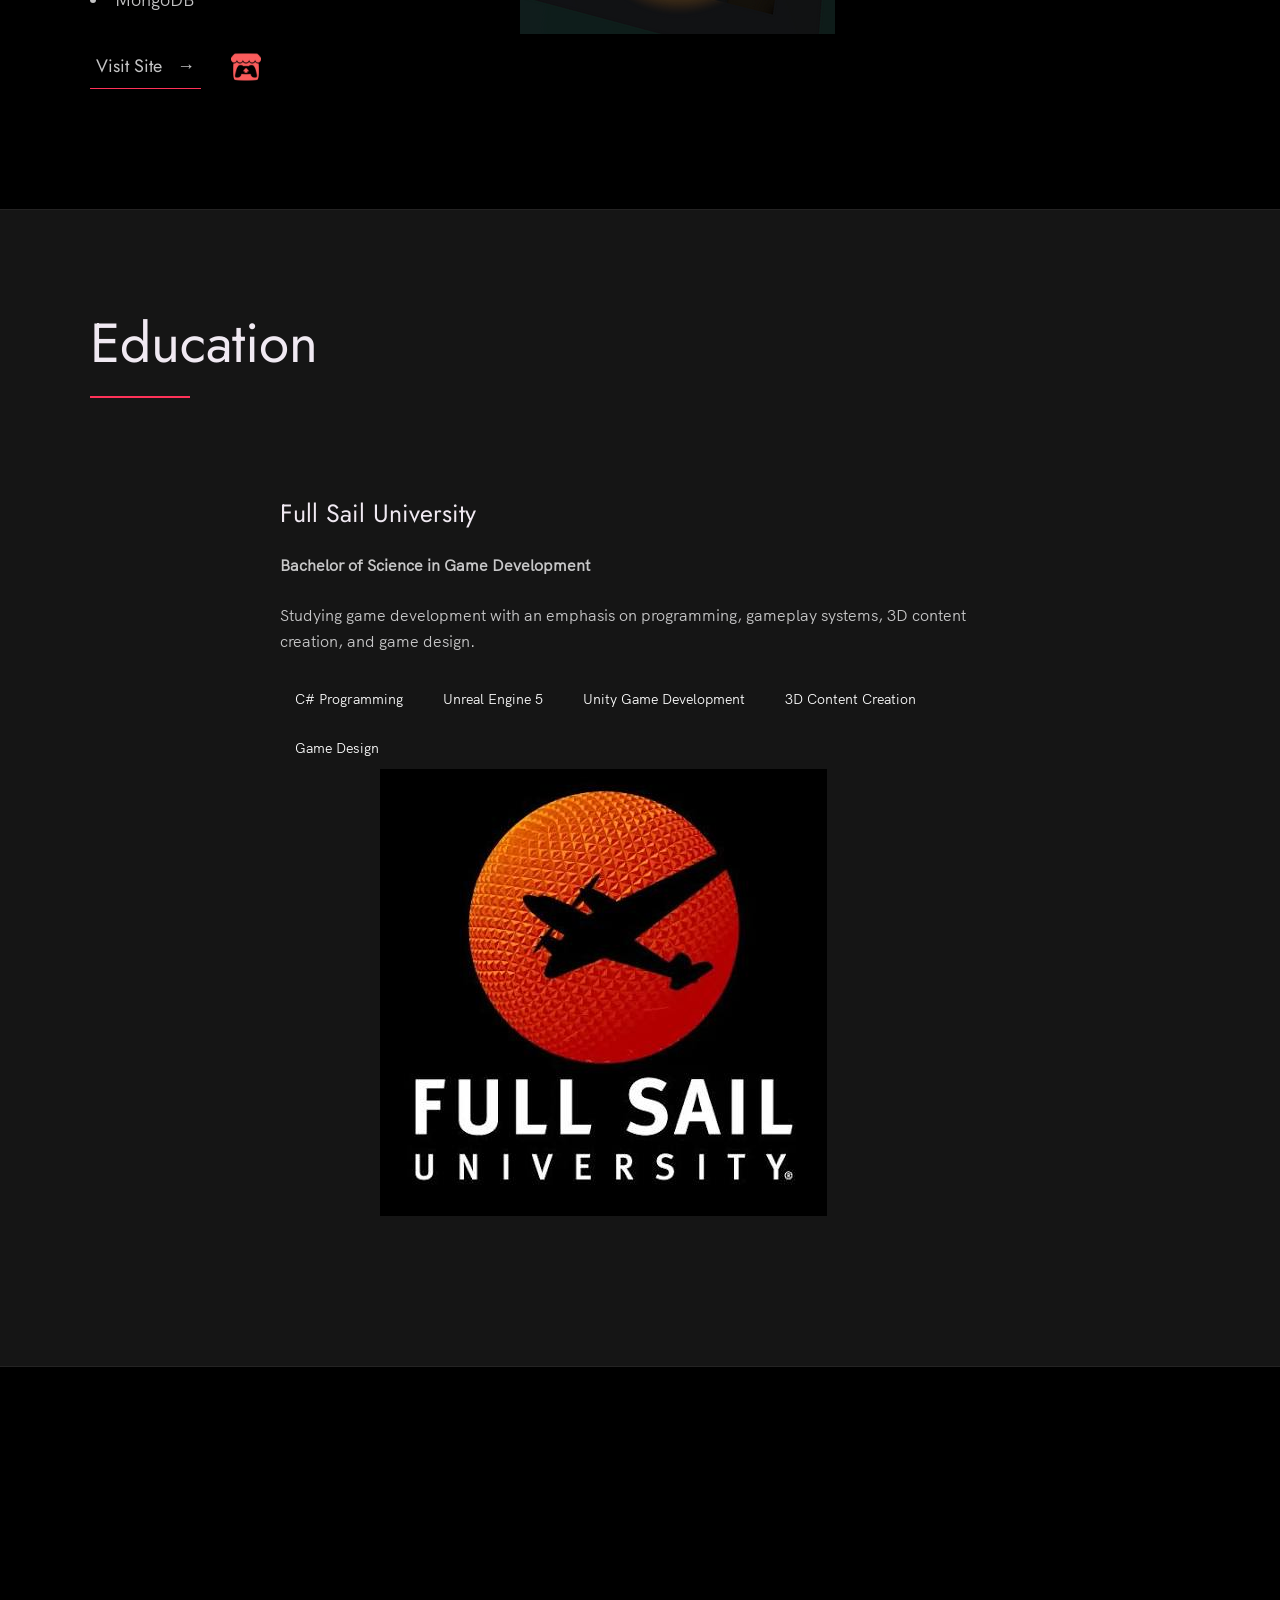
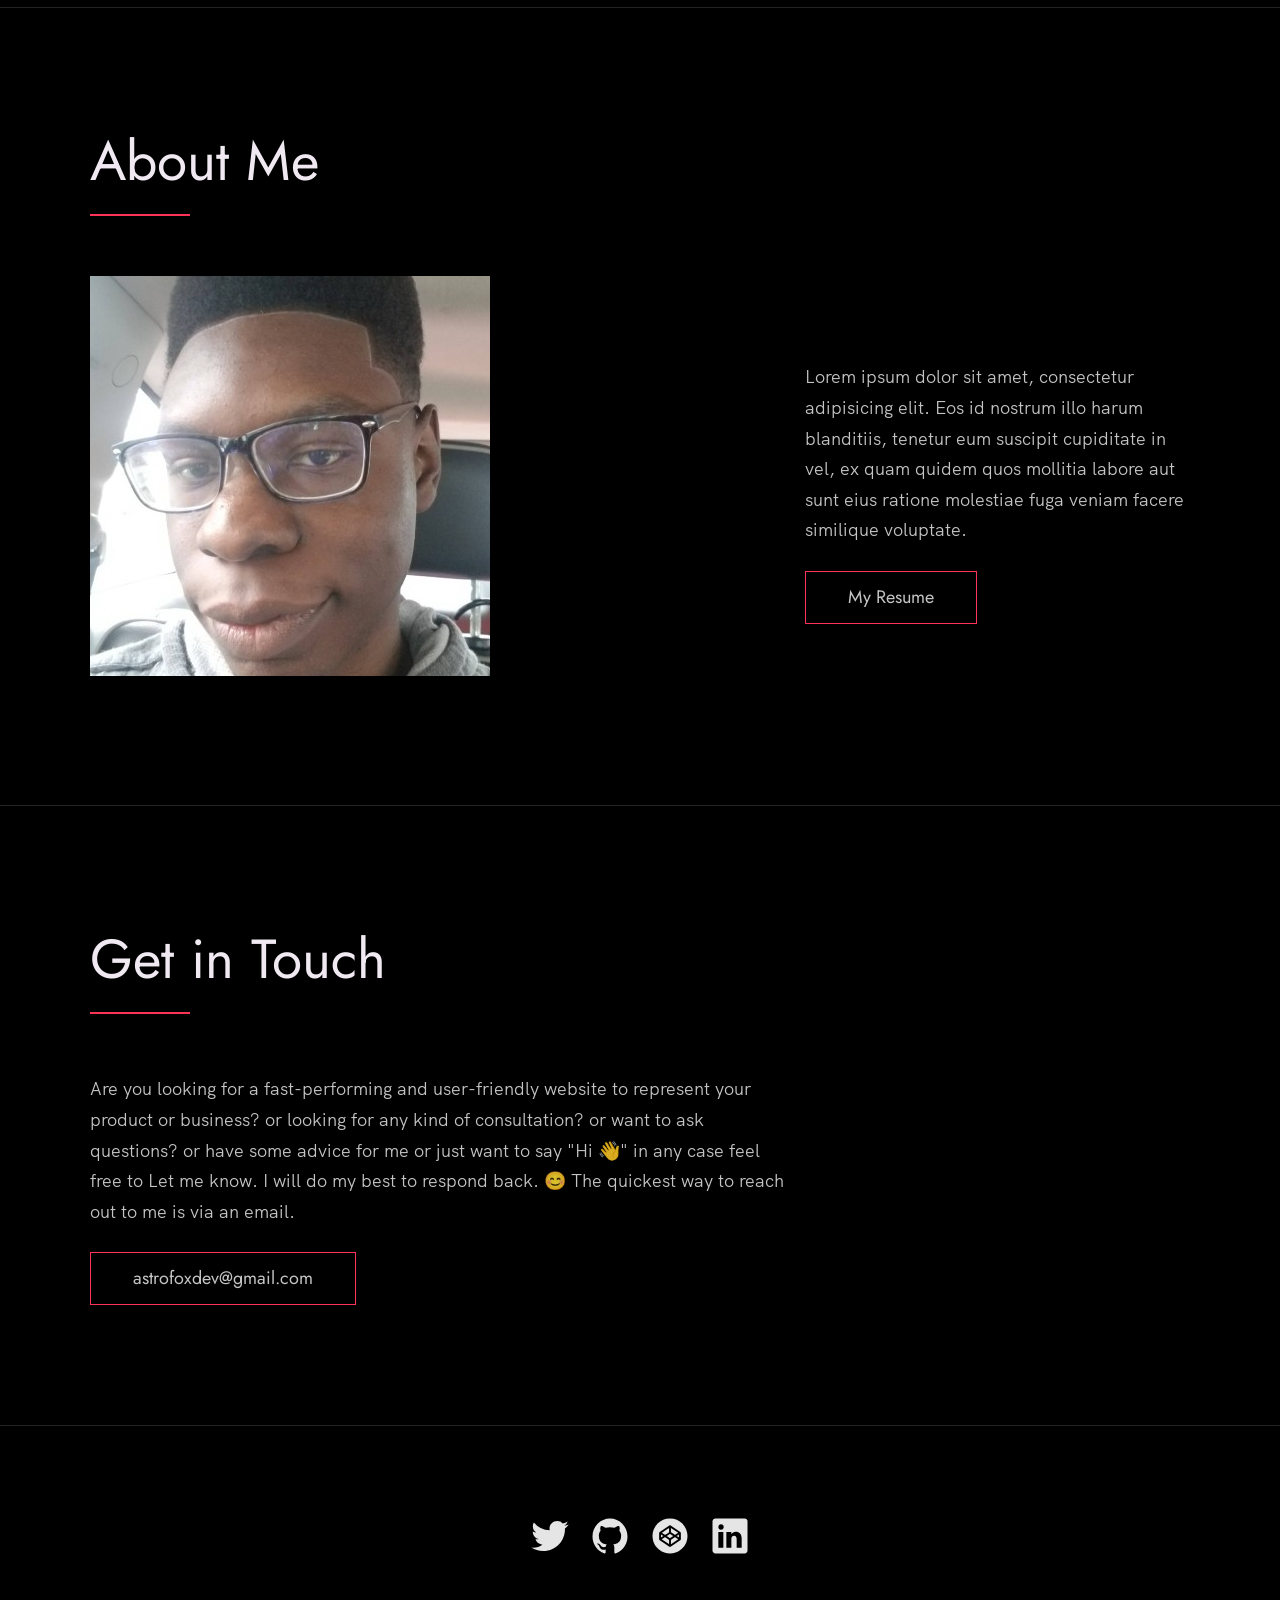
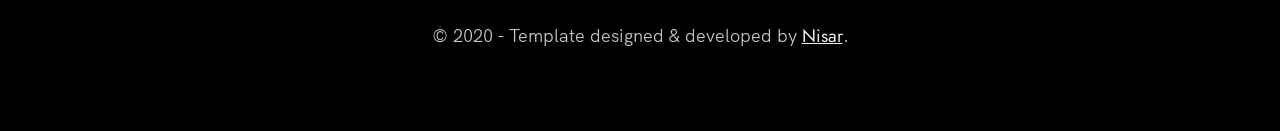
==== commit 3ed2e8c5: "my photo" ====
--- a/index.html
+++ b/index.html
@@ -270,7 +270,7 @@
 
           <div class="about__photo-container">
             <!-- Add a nice photo of yourself -->
-            <img class="about__photo" src="./images/NoImage.png" alt="" />
+            <img class="about__photo" src="./images/NicolasAnestor.jpg" alt="" />
           </div>
         </div>
       </div>
@@ -292,7 +292,7 @@
           me is via an email.
         </p>
         <!-- Replace the email with yours -->
-        <a href="mailto:you@example.com" class="btn">you@example.com</a>
+        <a href="mailto:astrofoxdev@gmail.com" class="btn">astrofoxdev@gmail.com</a>
       </div>
     </div>
   </section>
@@ -309,7 +309,7 @@
           </a>
         </li>
         <li class="footer__social-link-item">
-          <a href="https://github.com/nisarhassan12/" title="Link to Github Profile">
+          <a href="https://github.com/BrokenFaxMachine" title="Link to Github Profile">
             <img src="./images/github.svg" class="footer__social-image" alt="Github">
           </a>
         </li>
@@ -319,7 +319,7 @@
           </a>
         </li>
         <li class="footer__social-link-item">
-          <a href=https://www.linkedin.com/in/nisar-hassan-naqvi-413466199/">
+          <a href=https://www.linkedin.com/in/nicolas-anestor-910415341/">
             <img src="./images/linkedin.svg" title="Link to Linkedin Profile" class="footer__social-image" alt="Linkedin">
           </a>
         </li>
